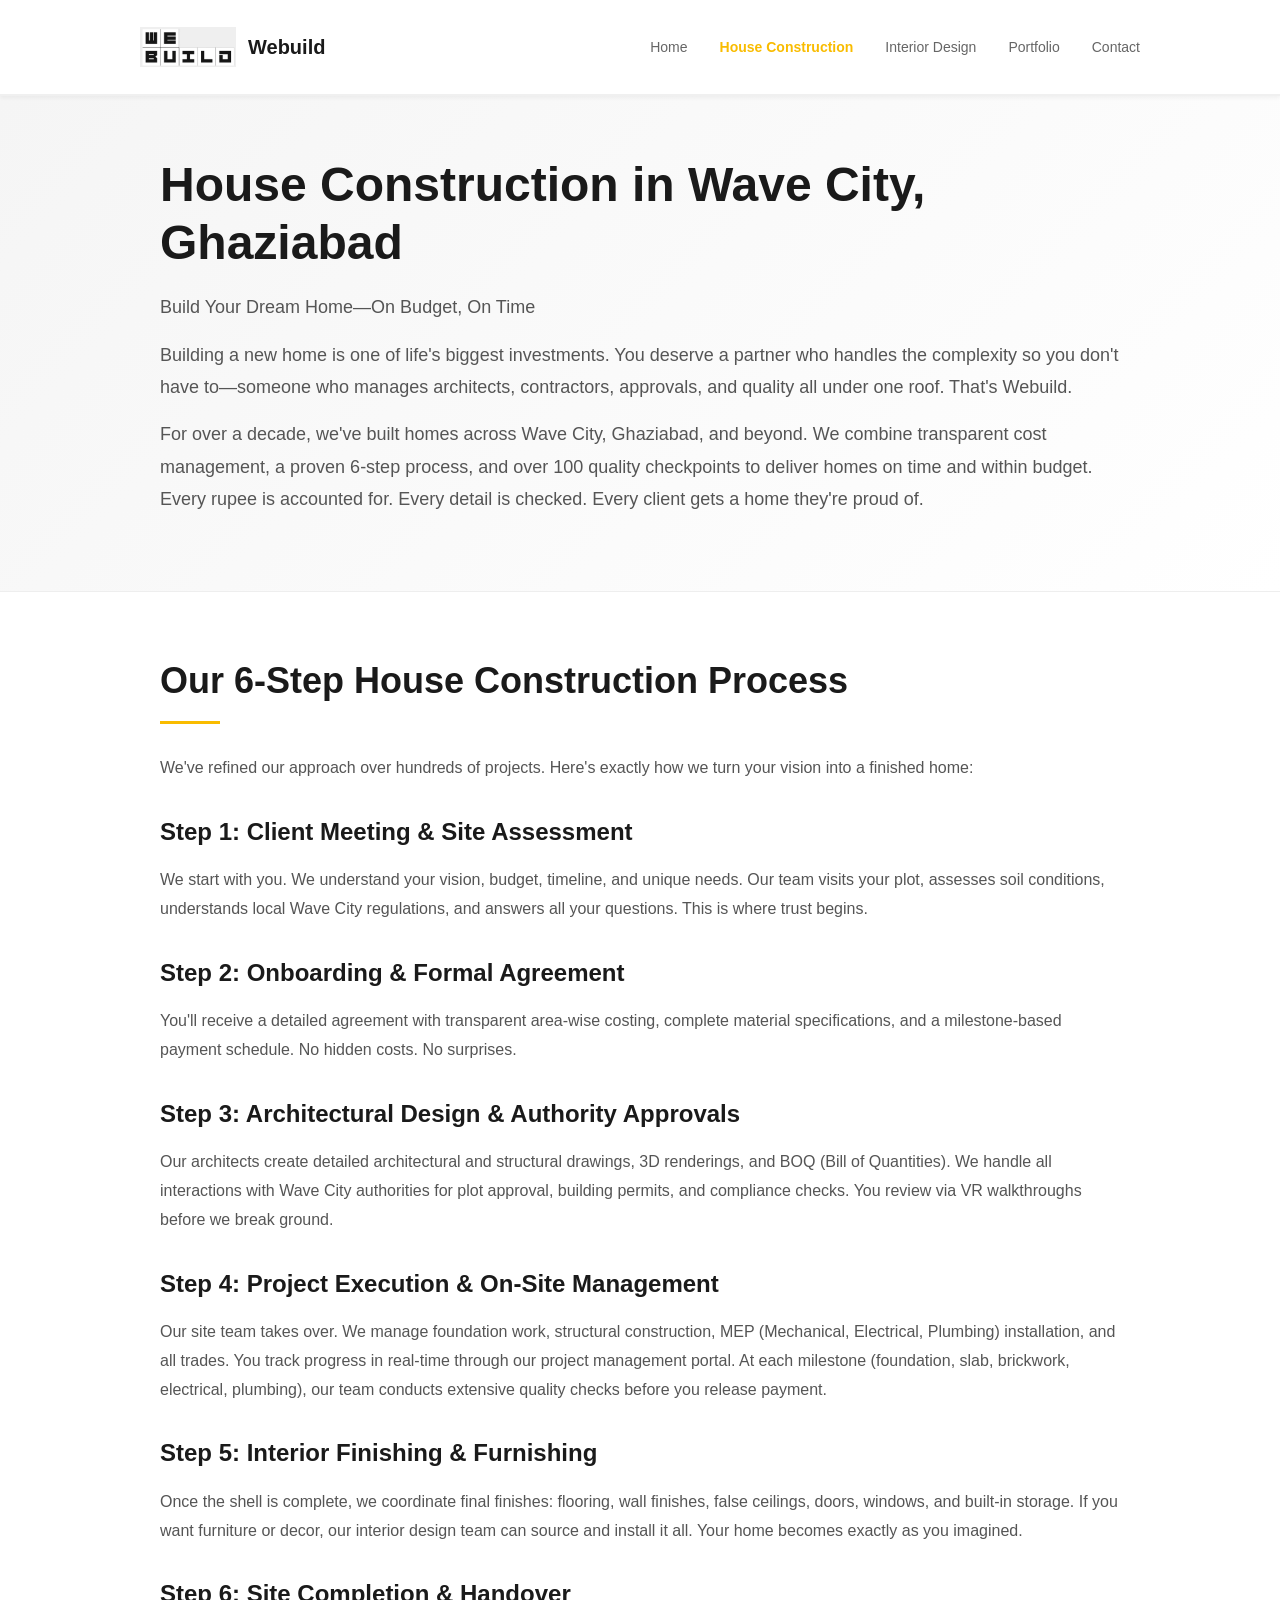
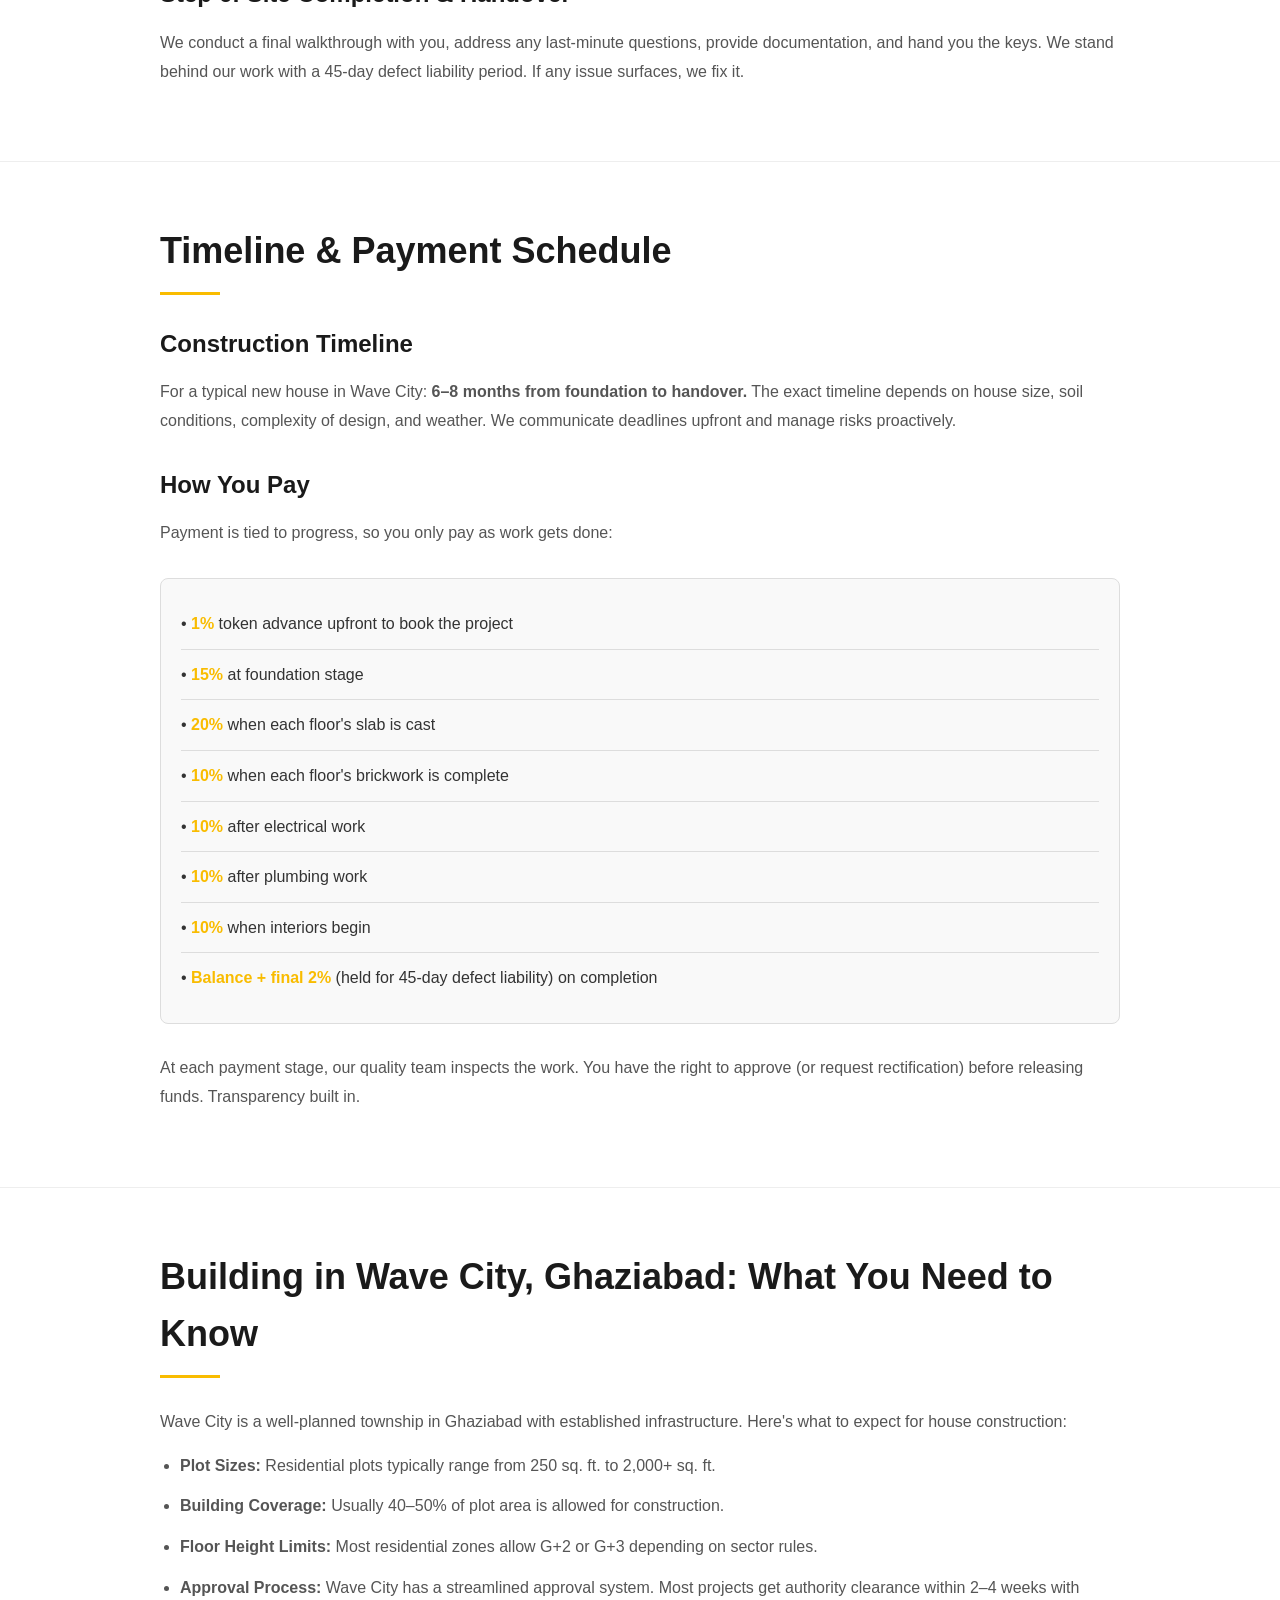
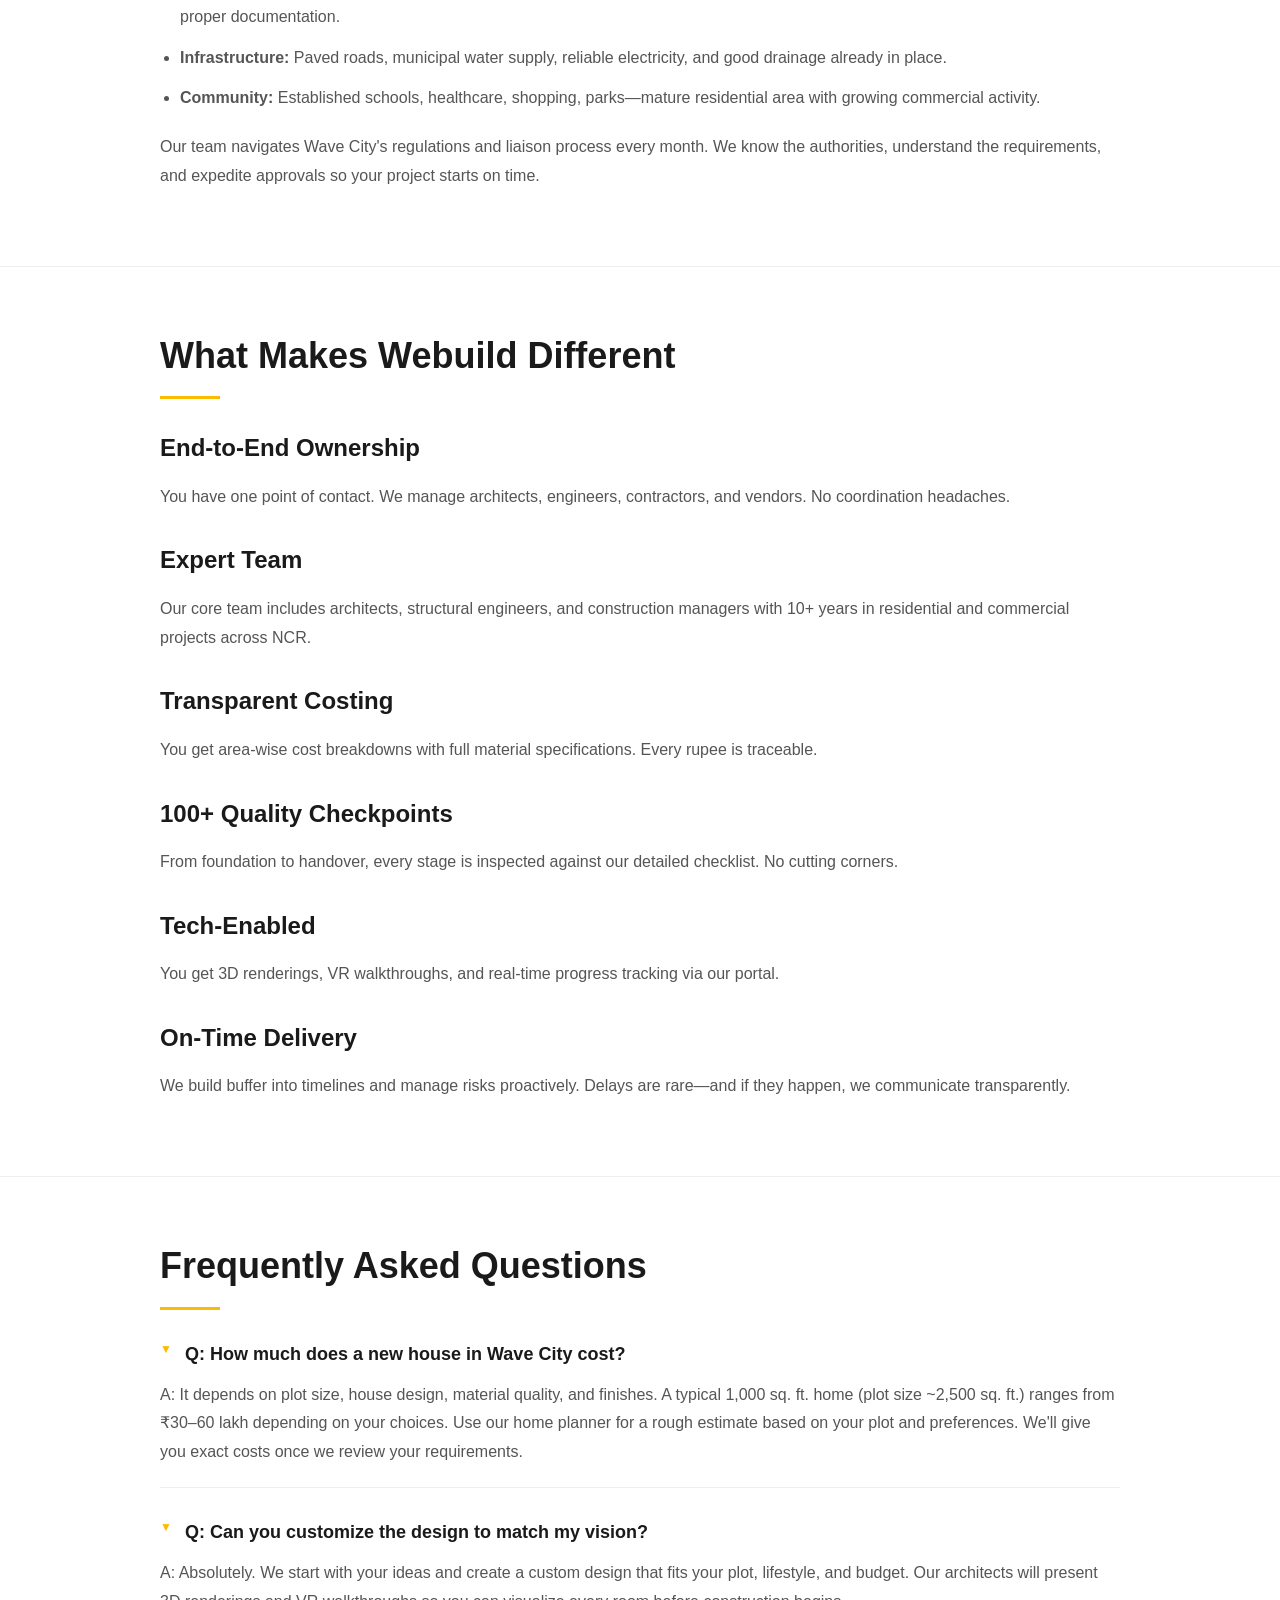
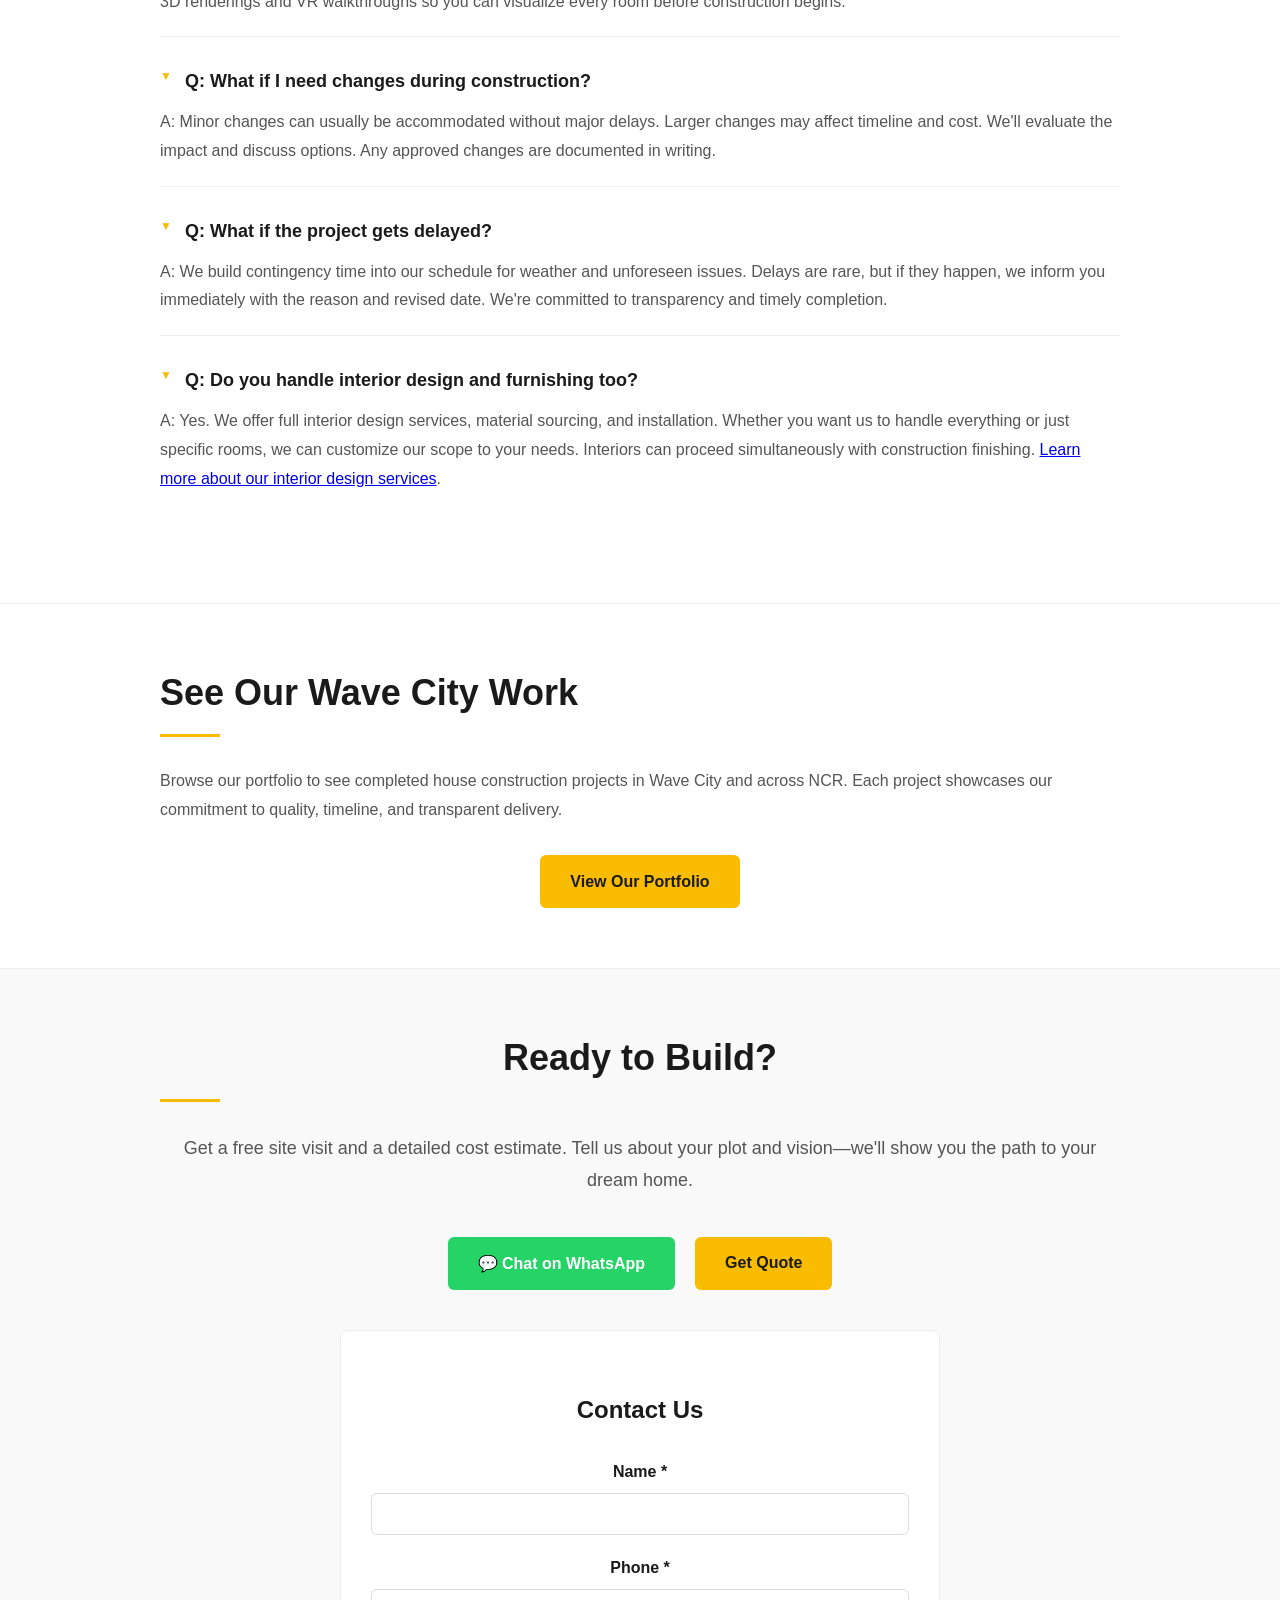
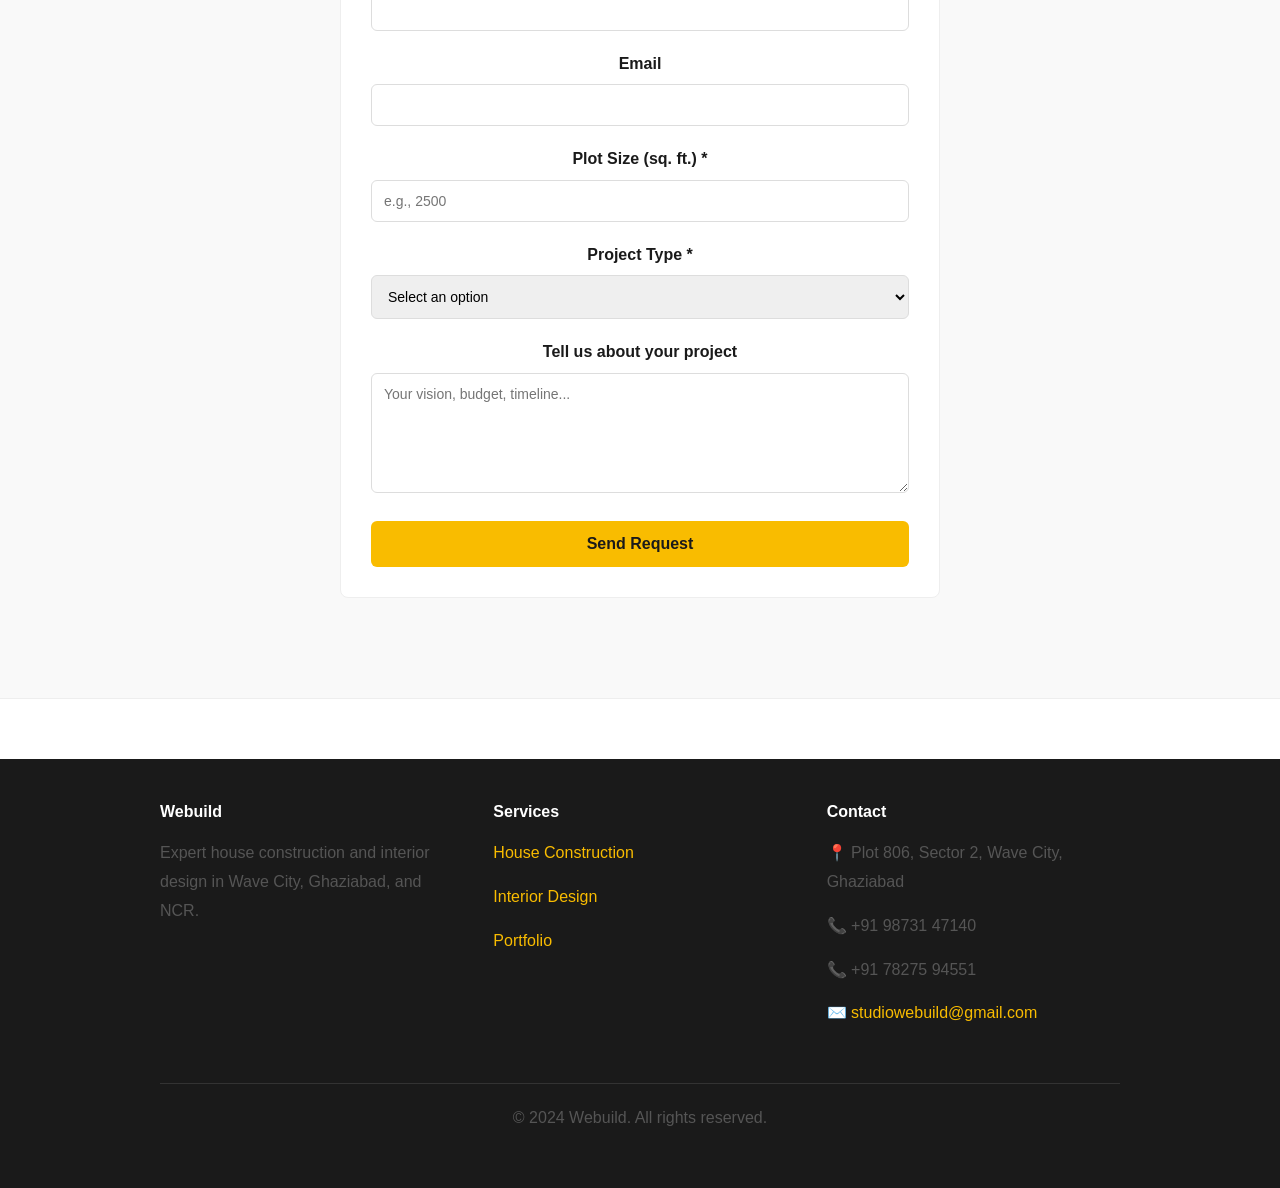
==== house-construction-wave-city.html @ b4c35763 "Add files via upload" ====
<!DOCTYPE html>
<html lang="en">
<head>
    <meta charset="UTF-8">
    <meta name="viewport" content="width=device-width, initial-scale=1.0">
    <meta name="description" content="Expert house construction in Wave City, Ghaziabad. Turnkey service with transparent costs, 6-8 month timeline, 100+ quality checks. Free site visit.">
    <meta name="keywords" content="house construction Wave City, home builder Ghaziabad, construction contractor Wave City">
    <meta name="robots" content="index, follow">
    <meta name="theme-color" content="#F9BC00">
    <link rel="canonical" href="https://www.webuild.org.in/house-construction-wave-city/">
    <meta property="og:title" content="House Construction in Wave City, Ghaziabad | Webuild">
    <meta property="og:description" content="Build your dream home in Wave City with Webuild. Transparent costing, on-time delivery, 100+ quality checkpoints.">
    <meta property="og:type" content="website">
    <title>House Construction in Wave City, Ghaziabad | Webuild</title>
    
    <!-- Schema Markup for SEO -->
    <script type="application/ld+json">
    {
      "@context": "https://schema.org",
      "@type": "LocalBusiness",
      "name": "Webuild - House Construction",
      "image": "https://www.webuild.org.in/logo.png",
      "description": "Expert house construction services in Wave City, Ghaziabad with transparent costing and quality assurance.",
      "address": {
        "@type": "PostalAddress",
        "streetAddress": "Plot 806, Sector 2",
        "addressLocality": "Wave City",
        "addressRegion": "Ghaziabad",
        "postalCode": "201014",
        "addressCountry": "IN"
      },
      "telephone": "+919873147140",
      "url": "https://www.webuild.org.in/house-construction-wave-city/",
      "areaServed": {
        "@type": "City",
        "name": "Wave City, Ghaziabad"
      },
      "priceRange": "₹30 Lakh - ₹60 Lakh"
    }
    </script>
    
    <style>
        * {
            margin: 0;
            padding: 0;
            box-sizing: border-box;
        }
        
        body {
            font-family: 'Segoe UI', Tahoma, Geneva, Verdana, sans-serif;
            line-height: 1.6;
            color: #333;
        }
        
        .container {
            max-width: 1000px;
            margin: 0 auto;
            padding: 0 20px;
        }
        
        /* Header/Navigation */
        header {
            background: #fff;
            border-bottom: 2px solid #f0f0f0;
            padding: 12px 0;
            position: sticky;
            top: 0;
            z-index: 100;
            box-shadow: 0 2px 4px rgba(0,0,0,0.05);
        }
        
        nav {
            display: flex;
            gap: 32px;
            align-items: center;
        }
        
        nav a {
            color: #666;
            text-decoration: none;
            font-size: 14px;
            font-weight: 500;
            transition: color 0.3s ease;
        }
        
        nav a:hover {
            color: #F9BC00;
        }
        
        /* Hero Section */
        .hero {
            padding: 60px 0;
            background: linear-gradient(135deg, #f5f5f5 0%, #fff 100%);
        }
        
        .hero h1 {
            font-size: 48px;
            color: #1a1a1a;
            margin-bottom: 20px;
            line-height: 1.2;
        }
        
        .hero-subtitle {
            font-size: 28px;
            color: #F9BC00;
            margin-bottom: 20px;
            font-weight: 300;
        }
        
        .hero p {
            font-size: 18px;
            color: #555;
            margin-bottom: 15px;
            line-height: 1.8;
        }
        
        /* Main Content */
        section {
            padding: 60px 0;
            border-bottom: 1px solid #eee;
        }
        
        h2 {
            font-size: 36px;
            color: #1a1a1a;
            margin-bottom: 30px;
            position: relative;
            padding-bottom: 15px;
        }
        
        h2::after {
            content: '';
            position: absolute;
            bottom: 0;
            left: 0;
            width: 60px;
            height: 3px;
            background: #F9BC00;
        }
        
        h3 {
            font-size: 24px;
            color: #1a1a1a;
            margin-top: 30px;
            margin-bottom: 15px;
        }
        
        p {
            margin-bottom: 15px;
            color: #555;
            line-height: 1.8;
        }
        
        /* Lists */
        ul {
            margin-left: 20px;
            margin-bottom: 20px;
        }
        
        li {
            margin-bottom: 12px;
            color: #555;
            line-height: 1.8;
        }
        
        /* Payment Schedule Table */
        .payment-table {
            width: 100%;
            background: #f9f9f9;
            border: 1px solid #ddd;
            border-radius: 8px;
            padding: 20px;
            margin: 30px 0;
        }
        
        .payment-item {
            padding: 12px 0;
            border-bottom: 1px solid #ddd;
        }
        
        .payment-item:last-child {
            border-bottom: none;
        }
        
        .payment-item strong {
            color: #F9BC00;
        }
        
        /* FAQ Section */
        .faq-item {
            margin-bottom: 30px;
            padding-bottom: 20px;
            border-bottom: 1px solid #eee;
        }
        
        .faq-item:last-child {
            border-bottom: none;
        }
        
        .faq-question {
            font-size: 18px;
            font-weight: 600;
            color: #1a1a1a;
            margin-bottom: 12px;
            cursor: pointer;
            position: relative;
            padding-left: 25px;
        }
        
        .faq-question::before {
            content: '▼';
            position: absolute;
            left: 0;
            color: #F9BC00;
            font-size: 12px;
        }
        
        .faq-answer {
            color: #555;
            line-height: 1.8;
        }
        
        /* CTA Section */
        .cta-section {
            background: #f9f9f9;
            padding: 60px 0;
            text-align: center;
        }
        
        .cta-buttons {
            display: flex;
            gap: 20px;
            justify-content: center;
            margin: 40px 0;
            flex-wrap: wrap;
        }
        
        .btn {
            padding: 14px 30px;
            border: none;
            border-radius: 6px;
            font-size: 16px;
            cursor: pointer;
            text-decoration: none;
            transition: all 0.3s ease;
            display: inline-block;
        }
        
        .btn-primary {
            background: #F9BC00;
            color: #1a1a1a;
            font-weight: 600;
        }
        
        .btn-primary:hover {
            background: #f0ae00;
            transform: translateY(-2px);
            box-shadow: 0 4px 12px rgba(249, 188, 0, 0.3);
        }
        
        .btn-secondary {
            background: #25D366;
            color: white;
            font-weight: 600;
        }
        
        .btn-secondary:hover {
            background: #1fA753;
            transform: translateY(-2px);
        }
        
        /* Contact Form */
        .contact-form {
            max-width: 600px;
            margin: 40px auto;
            background: white;
            padding: 30px;
            border-radius: 8px;
            border: 1px solid #eee;
        }
        
        .form-group {
            margin-bottom: 20px;
        }
        
        label {
            display: block;
            margin-bottom: 8px;
            font-weight: 600;
            color: #1a1a1a;
        }
        
        input, select, textarea {
            width: 100%;
            padding: 12px;
            border: 1px solid #ddd;
            border-radius: 6px;
            font-family: inherit;
            font-size: 14px;
        }
        
        input:focus, select:focus, textarea:focus {
            outline: none;
            border-color: #F9BC00;
            box-shadow: 0 0 0 3px rgba(249, 188, 0, 0.1);
        }
        
        textarea {
            resize: vertical;
            min-height: 120px;
        }
        
        /* Footer */
        footer {
            background: #1a1a1a;
            color: #ccc;
            padding: 40px 0;
            margin-top: 60px;
        }
        
        footer a {
            color: #F9BC00;
            text-decoration: none;
        }
        
        footer a:hover {
            text-decoration: underline;
        }
        
        .footer-content {
            display: grid;
            grid-template-columns: repeat(auto-fit, minmax(250px, 1fr));
            gap: 40px;
            margin-bottom: 40px;
        }
        
        .footer-section h4 {
            color: #fff;
            margin-bottom: 15px;
        }
        
        .footer-bottom {
            border-top: 1px solid #333;
            padding-top: 20px;
            text-align: center;
        }
        
        /* Responsive */
        @media (max-width: 768px) {
            .hero h1 {
                font-size: 32px;
            }
            
            .hero-subtitle {
                font-size: 20px;
            }
            
            h2 {
                font-size: 28px;
            }
            
            h3 {
                font-size: 20px;
            }
            
            .cta-buttons {
                flex-direction: column;
            }
            
            .btn {
                width: 100%;
            }
        }
    </style>
</head>
<body>
    <!-- Header -->
    <header>
        <div class="container" style="display: flex; justify-content: space-between; align-items: center; padding: 15px 0;">
            <a href="/" style="display: flex; align-items: center; text-decoration: none;">
                <img src="/images/webuild-logo.webp" alt="Webuild Logo" style="height: 40px; width: auto; margin-right: 12px;">
                <span style="font-weight: 700; color: #1a1a1a; font-size: 20px;">Webuild</span>
            </a>
            <nav>
                <a href="/">Home</a>
                <a href="/house-construction-wave-city/" style="color: #F9BC00; font-weight: 600;">House Construction</a>
                <a href="/interior-design-wave-city/">Interior Design</a>
                <a href="/#portfolio">Portfolio</a>
                <a href="#contact">Contact</a>
            </nav>
        </div>
    </header>

    <!-- Hero Section -->
    <section class="hero">
        <div class="container">
            <h1>House Construction in Wave City, Ghaziabad</h1>
            <p class="hero-subtitle">Build Your Dream Home—On Budget, On Time</p>
            <p>Building a new home is one of life's biggest investments. You deserve a partner who handles the complexity so you don't have to—someone who manages architects, contractors, approvals, and quality all under one roof. That's Webuild.</p>
            <p>For over a decade, we've built homes across Wave City, Ghaziabad, and beyond. We combine transparent cost management, a proven 6-step process, and over 100 quality checkpoints to deliver homes on time and within budget. Every rupee is accounted for. Every detail is checked. Every client gets a home they're proud of.</p>
        </div>
    </section>

    <!-- The Process -->
    <section>
        <div class="container">
            <h2>Our 6-Step House Construction Process</h2>
            <p>We've refined our approach over hundreds of projects. Here's exactly how we turn your vision into a finished home:</p>
            
            <h3>Step 1: Client Meeting & Site Assessment</h3>
            <p>We start with you. We understand your vision, budget, timeline, and unique needs. Our team visits your plot, assesses soil conditions, understands local Wave City regulations, and answers all your questions. This is where trust begins.</p>
            
            <h3>Step 2: Onboarding & Formal Agreement</h3>
            <p>You'll receive a detailed agreement with transparent area-wise costing, complete material specifications, and a milestone-based payment schedule. No hidden costs. No surprises.</p>
            
            <h3>Step 3: Architectural Design & Authority Approvals</h3>
            <p>Our architects create detailed architectural and structural drawings, 3D renderings, and BOQ (Bill of Quantities). We handle all interactions with Wave City authorities for plot approval, building permits, and compliance checks. You review via VR walkthroughs before we break ground.</p>
            
            <h3>Step 4: Project Execution & On-Site Management</h3>
            <p>Our site team takes over. We manage foundation work, structural construction, MEP (Mechanical, Electrical, Plumbing) installation, and all trades. You track progress in real-time through our project management portal. At each milestone (foundation, slab, brickwork, electrical, plumbing), our team conducts extensive quality checks before you release payment.</p>
            
            <h3>Step 5: Interior Finishing & Furnishing</h3>
            <p>Once the shell is complete, we coordinate final finishes: flooring, wall finishes, false ceilings, doors, windows, and built-in storage. If you want furniture or decor, our interior design team can source and install it all. Your home becomes exactly as you imagined.</p>
            
            <h3>Step 6: Site Completion & Handover</h3>
            <p>We conduct a final walkthrough with you, address any last-minute questions, provide documentation, and hand you the keys. We stand behind our work with a 45-day defect liability period. If any issue surfaces, we fix it.</p>
        </div>
    </section>

    <!-- Timeline & Payment -->
    <section>
        <div class="container">
            <h2>Timeline & Payment Schedule</h2>
            
            <h3>Construction Timeline</h3>
            <p>For a typical new house in Wave City: <strong>6–8 months from foundation to handover.</strong> The exact timeline depends on house size, soil conditions, complexity of design, and weather. We communicate deadlines upfront and manage risks proactively.</p>
            
            <h3>How You Pay</h3>
            <p>Payment is tied to progress, so you only pay as work gets done:</p>
            
            <div class="payment-table">
                <div class="payment-item">• <strong>1%</strong> token advance upfront to book the project</div>
                <div class="payment-item">• <strong>15%</strong> at foundation stage</div>
                <div class="payment-item">• <strong>20%</strong> when each floor's slab is cast</div>
                <div class="payment-item">• <strong>10%</strong> when each floor's brickwork is complete</div>
                <div class="payment-item">• <strong>10%</strong> after electrical work</div>
                <div class="payment-item">• <strong>10%</strong> after plumbing work</div>
                <div class="payment-item">• <strong>10%</strong> when interiors begin</div>
                <div class="payment-item">• <strong>Balance + final 2%</strong> (held for 45-day defect liability) on completion</div>
            </div>
            
            <p>At each payment stage, our quality team inspects the work. You have the right to approve (or request rectification) before releasing funds. Transparency built in.</p>
        </div>
    </section>

    <!-- Wave City Context -->
    <section>
        <div class="container">
            <h2>Building in Wave City, Ghaziabad: What You Need to Know</h2>
            <p>Wave City is a well-planned township in Ghaziabad with established infrastructure. Here's what to expect for house construction:</p>
            
            <ul>
                <li><strong>Plot Sizes:</strong> Residential plots typically range from 250 sq. ft. to 2,000+ sq. ft.</li>
                <li><strong>Building Coverage:</strong> Usually 40–50% of plot area is allowed for construction.</li>
                <li><strong>Floor Height Limits:</strong> Most residential zones allow G+2 or G+3 depending on sector rules.</li>
                <li><strong>Approval Process:</strong> Wave City has a streamlined approval system. Most projects get authority clearance within 2–4 weeks with proper documentation.</li>
                <li><strong>Infrastructure:</strong> Paved roads, municipal water supply, reliable electricity, and good drainage already in place.</li>
                <li><strong>Community:</strong> Established schools, healthcare, shopping, parks—mature residential area with growing commercial activity.</li>
            </ul>
            
            <p>Our team navigates Wave City's regulations and liaison process every month. We know the authorities, understand the requirements, and expedite approvals so your project starts on time.</p>
        </div>
    </section>

    <!-- What Sets Us Apart -->
    <section>
        <div class="container">
            <h2>What Makes Webuild Different</h2>
            
            <h3>End-to-End Ownership</h3>
            <p>You have one point of contact. We manage architects, engineers, contractors, and vendors. No coordination headaches.</p>
            
            <h3>Expert Team</h3>
            <p>Our core team includes architects, structural engineers, and construction managers with 10+ years in residential and commercial projects across NCR.</p>
            
            <h3>Transparent Costing</h3>
            <p>You get area-wise cost breakdowns with full material specifications. Every rupee is traceable.</p>
            
            <h3>100+ Quality Checkpoints</h3>
            <p>From foundation to handover, every stage is inspected against our detailed checklist. No cutting corners.</p>
            
            <h3>Tech-Enabled</h3>
            <p>You get 3D renderings, VR walkthroughs, and real-time progress tracking via our portal.</p>
            
            <h3>On-Time Delivery</h3>
            <p>We build buffer into timelines and manage risks proactively. Delays are rare—and if they happen, we communicate transparently.</p>
        </div>
    </section>

    <!-- FAQ -->
    <section>
        <div class="container">
            <h2>Frequently Asked Questions</h2>
            
            <div class="faq-item">
                <div class="faq-question">Q: How much does a new house in Wave City cost?</div>
                <div class="faq-answer">A: It depends on plot size, house design, material quality, and finishes. A typical 1,000 sq. ft. home (plot size ~2,500 sq. ft.) ranges from ₹30–60 lakh depending on your choices. Use our home planner for a rough estimate based on your plot and preferences. We'll give you exact costs once we review your requirements.</div>
            </div>
            
            <div class="faq-item">
                <div class="faq-question">Q: Can you customize the design to match my vision?</div>
                <div class="faq-answer">A: Absolutely. We start with your ideas and create a custom design that fits your plot, lifestyle, and budget. Our architects will present 3D renderings and VR walkthroughs so you can visualize every room before construction begins.</div>
            </div>
            
            <div class="faq-item">
                <div class="faq-question">Q: What if I need changes during construction?</div>
                <div class="faq-answer">A: Minor changes can usually be accommodated without major delays. Larger changes may affect timeline and cost. We'll evaluate the impact and discuss options. Any approved changes are documented in writing.</div>
            </div>
            
            <div class="faq-item">
                <div class="faq-question">Q: What if the project gets delayed?</div>
                <div class="faq-answer">A: We build contingency time into our schedule for weather and unforeseen issues. Delays are rare, but if they happen, we inform you immediately with the reason and revised date. We're committed to transparency and timely completion.</div>
            </div>
            
            <div class="faq-item">
                <div class="faq-question">Q: Do you handle interior design and furnishing too?</div>
                <div class="faq-answer">A: Yes. We offer full interior design services, material sourcing, and installation. Whether you want us to handle everything or just specific rooms, we can customize our scope to your needs. Interiors can proceed simultaneously with construction finishing. <a href="/interior-design-wave-city/">Learn more about our interior design services</a>.</div>
            </div>
        </div>
    </section>

    <!-- Portfolio -->
    <section>
        <div class="container">
            <h2>See Our Wave City Work</h2>
            <p>Browse our portfolio to see completed house construction projects in Wave City and across NCR. Each project showcases our commitment to quality, timeline, and transparent delivery.</p>
            <div style="text-align: center; margin-top: 30px;">
                <a href="/#portfolio" class="btn btn-primary">View Our Portfolio</a>
            </div>
        </div>
    </section>

    <!-- CTA Section -->
    <section class="cta-section" id="contact">
        <div class="container">
            <h2>Ready to Build?</h2>
            <p style="font-size: 18px; margin-bottom: 30px;">Get a free site visit and a detailed cost estimate. Tell us about your plot and vision—we'll show you the path to your dream home.</p>
            
            <div class="cta-buttons">
                <a href="https://wa.me/919873147140?text=Hi%20Webuild%2C%20I%20am%20interested%20in%20house%20construction%20in%20Wave%20City" class="btn btn-secondary" target="_blank" rel="noopener noreferrer">💬 Chat on WhatsApp</a>
                <button class="btn btn-primary" onclick="document.getElementById('contact-form').scrollIntoView({behavior: 'smooth'})">Get Quote</button>
            </div>
            
            <div class="contact-form" id="contact-form">
                <h3 style="text-align: center; margin-bottom: 30px;">Contact Us</h3>
                <form id="construction-form">
                    <div class="form-group">
                        <label for="name">Name *</label>
                        <input type="text" id="name" name="name" required>
                    </div>
                    
                    <div class="form-group">
                        <label for="phone">Phone *</label>
                        <input type="tel" id="phone" name="phone" required>
                    </div>
                    
                    <div class="form-group">
                        <label for="email">Email</label>
                        <input type="email" id="email" name="email">
                    </div>
                    
                    <div class="form-group">
                        <label for="plot-size">Plot Size (sq. ft.) *</label>
                        <input type="text" id="plot-size" name="plot_size" placeholder="e.g., 2500" required>
                    </div>
                    
                    <div class="form-group">
                        <label for="project-type">Project Type *</label>
                        <select id="project-type" name="project_type" required>
                            <option value="">Select an option</option>
                            <option value="new-construction">New Home Construction</option>
                            <option value="renovation">Renovation</option>
                            <option value="consultation">Consultation Only</option>
                        </select>
                    </div>
                    
                    <div class="form-group">
                        <label for="message">Tell us about your project</label>
                        <textarea id="message" name="message" placeholder="Your vision, budget, timeline..."></textarea>
                    </div>
                    
                    <button type="submit" class="btn btn-primary" style="width: 100%; cursor: pointer;">Send Request</button>
                </form>
            </div>
        </div>
    </section>

    <!-- Footer -->
    <footer>
        <div class="container">
            <div class="footer-content">
                <div class="footer-section">
                    <h4>Webuild</h4>
                    <p>Expert house construction and interior design in Wave City, Ghaziabad, and NCR.</p>
                </div>
                <div class="footer-section">
                    <h4>Services</h4>
                    <p><a href="/house-construction-wave-city/">House Construction</a></p>
                    <p><a href="/interior-design-wave-city/">Interior Design</a></p>
                    <p><a href="/portfolio">Portfolio</a></p>
                </div>
                <div class="footer-section">
                    <h4>Contact</h4>
                    <p>📍 Plot 806, Sector 2, Wave City, Ghaziabad</p>
                    <p>📞 +91 98731 47140</p>
                    <p>📞 +91 78275 94551</p>
                    <p>✉️ <a href="mailto:studiowebuild@gmail.com">studiowebuild@gmail.com</a></p>
                </div>
            </div>
            <div class="footer-bottom">
                <p>&copy; 2024 Webuild. All rights reserved.</p>
            </div>
        </div>
    </footer>

    <script>
        // FAQ Toggle
        document.querySelectorAll('.faq-question').forEach(question => {
            question.addEventListener('click', function() {
                const answer = this.nextElementSibling;
                answer.style.display = answer.style.display === 'none' ? 'block' : 'none';
            });
        });
        
        // Form Submission
        document.getElementById('construction-form').addEventListener('submit', function(e) {
            e.preventDefault();
            const name = document.getElementById('name').value;
            const phone = document.getElementById('phone').value;
            const email = document.getElementById('email').value;
            const plotSize = document.getElementById('plot-size').value;
            const projectType = document.getElementById('project-type').value;
            const message = document.getElementById('message').value;
            
            // Send to WhatsApp
            const waMessage = `Hello Webuild! I'm interested in house construction.\nName: ${name}\nPhone: ${phone}\nEmail: ${email}\nPlot Size: ${plotSize} sq. ft.\nProject: ${projectType}\nMessage: ${message}`;
            const waURL = `https://wa.me/919873147140?text=${encodeURIComponent(waMessage)}`;
            window.open(waURL, '_blank');
            
            // Reset form
            this.reset();
        });
    </script>
</body>
</html>
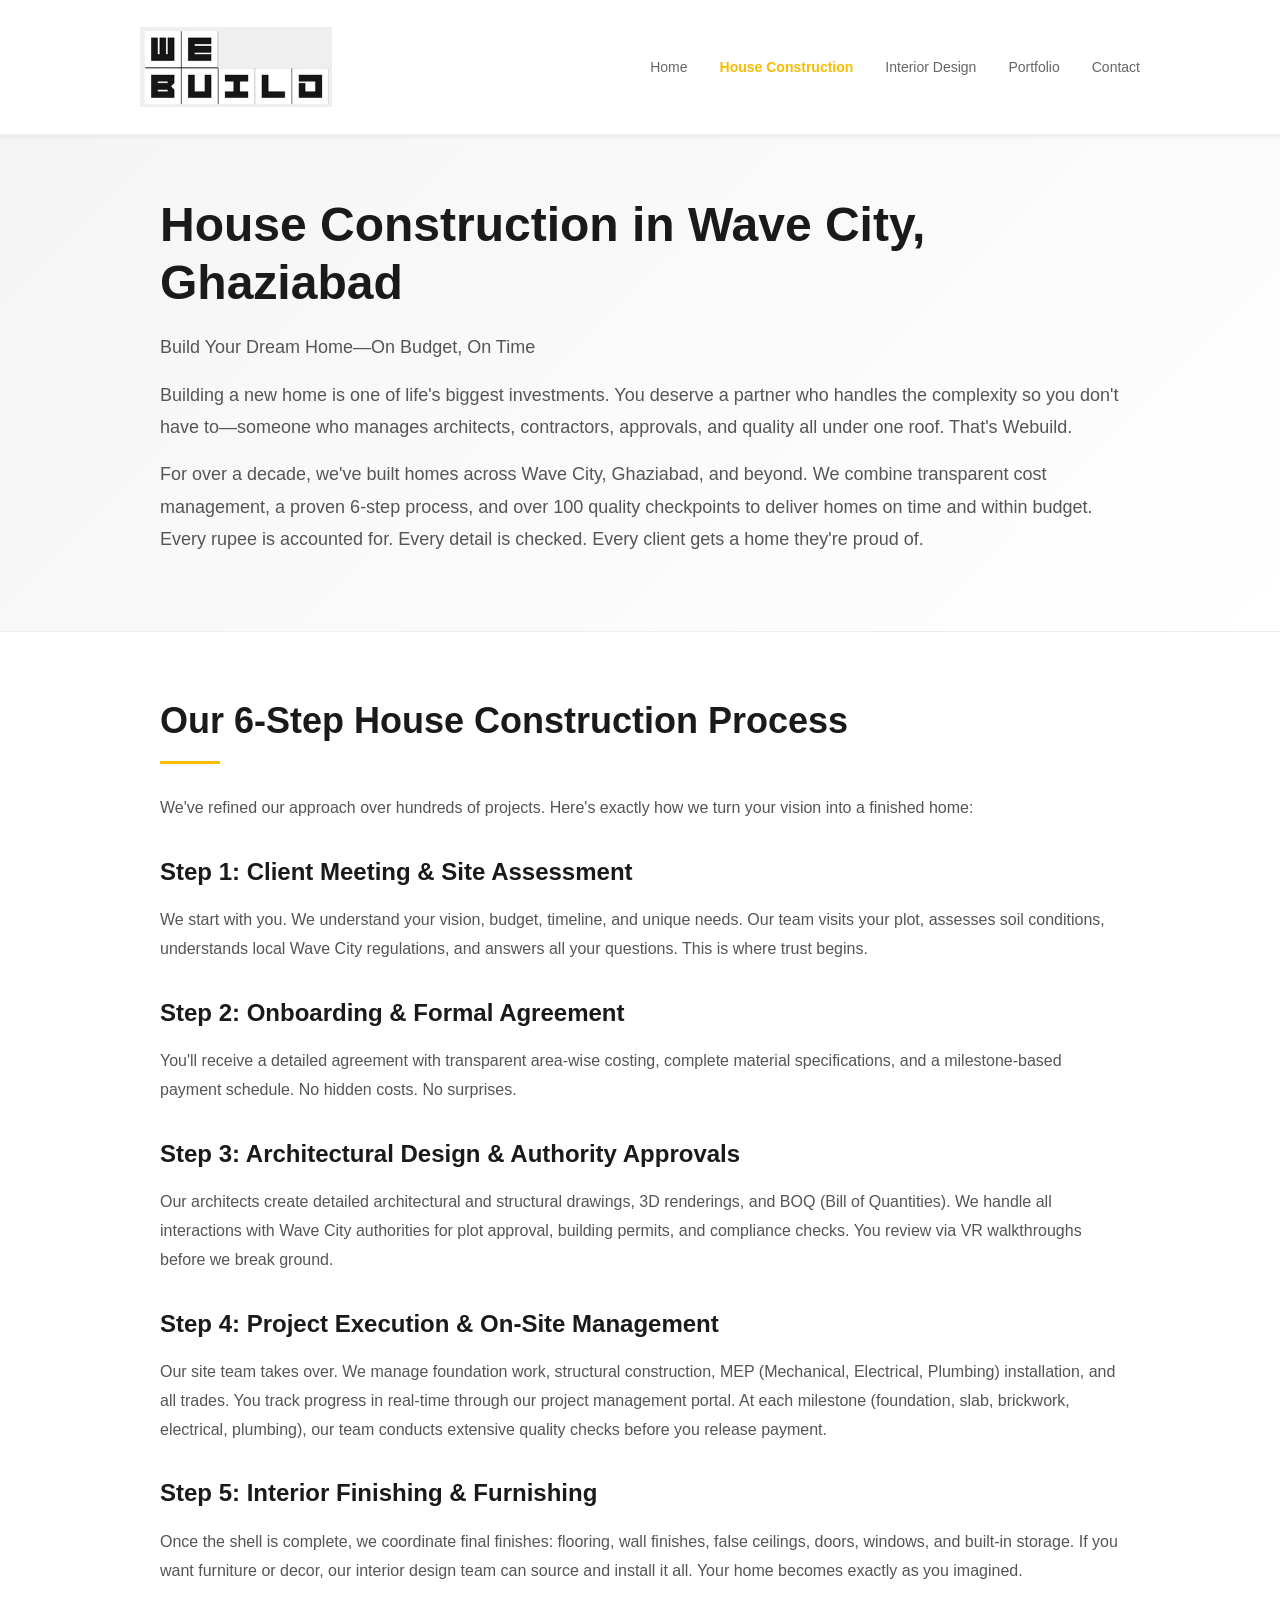
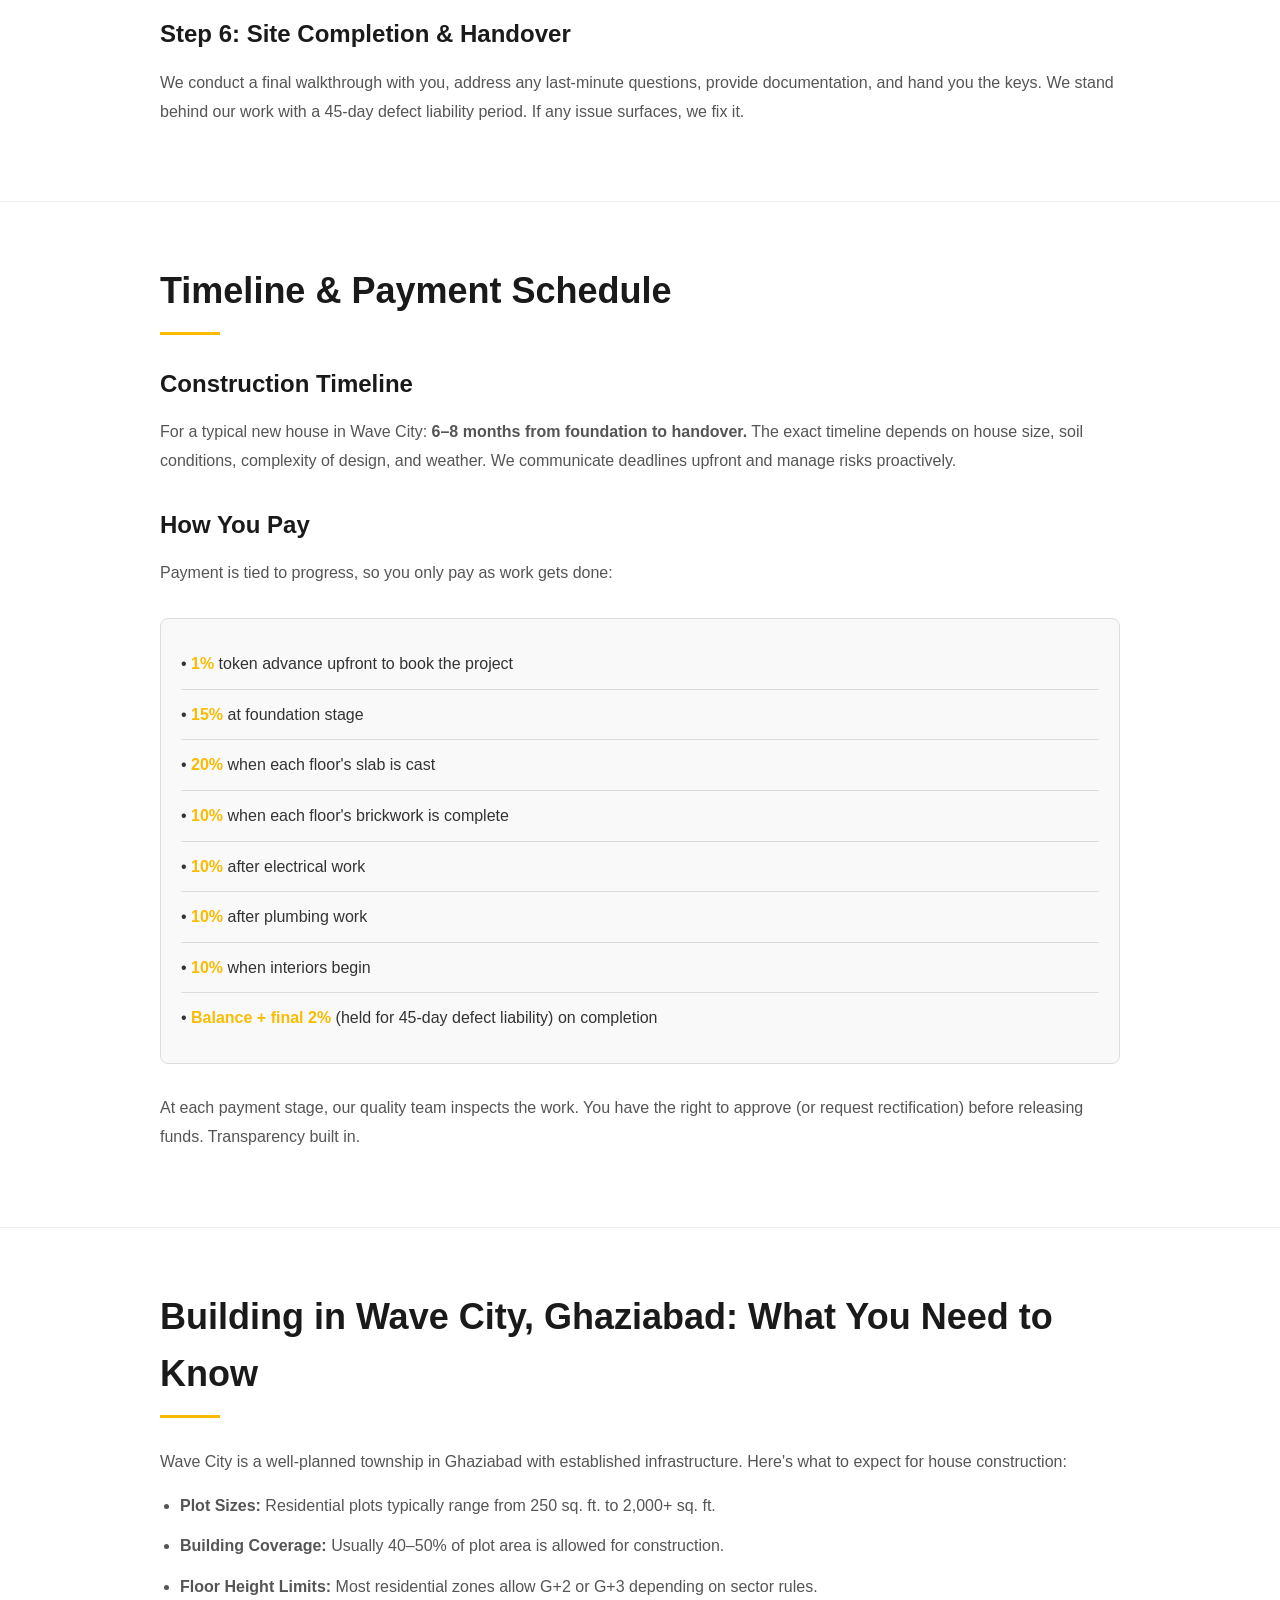
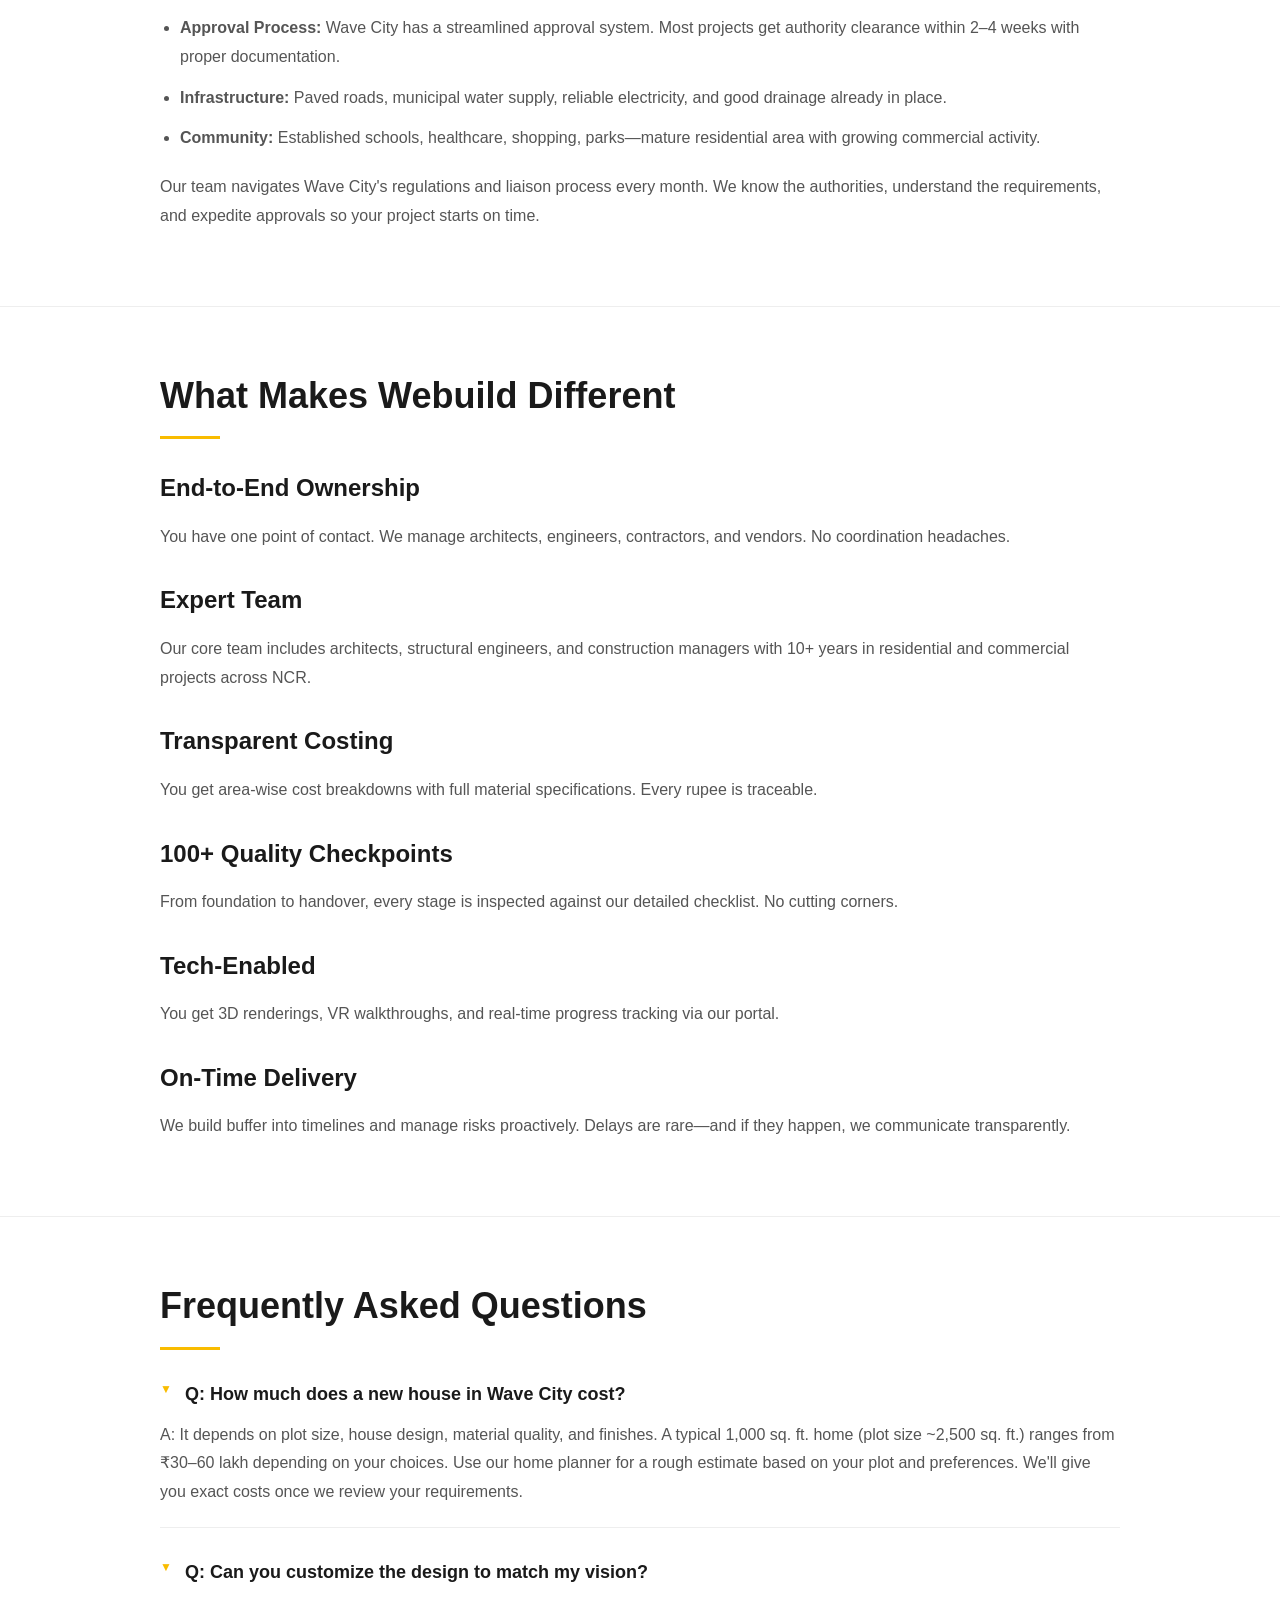
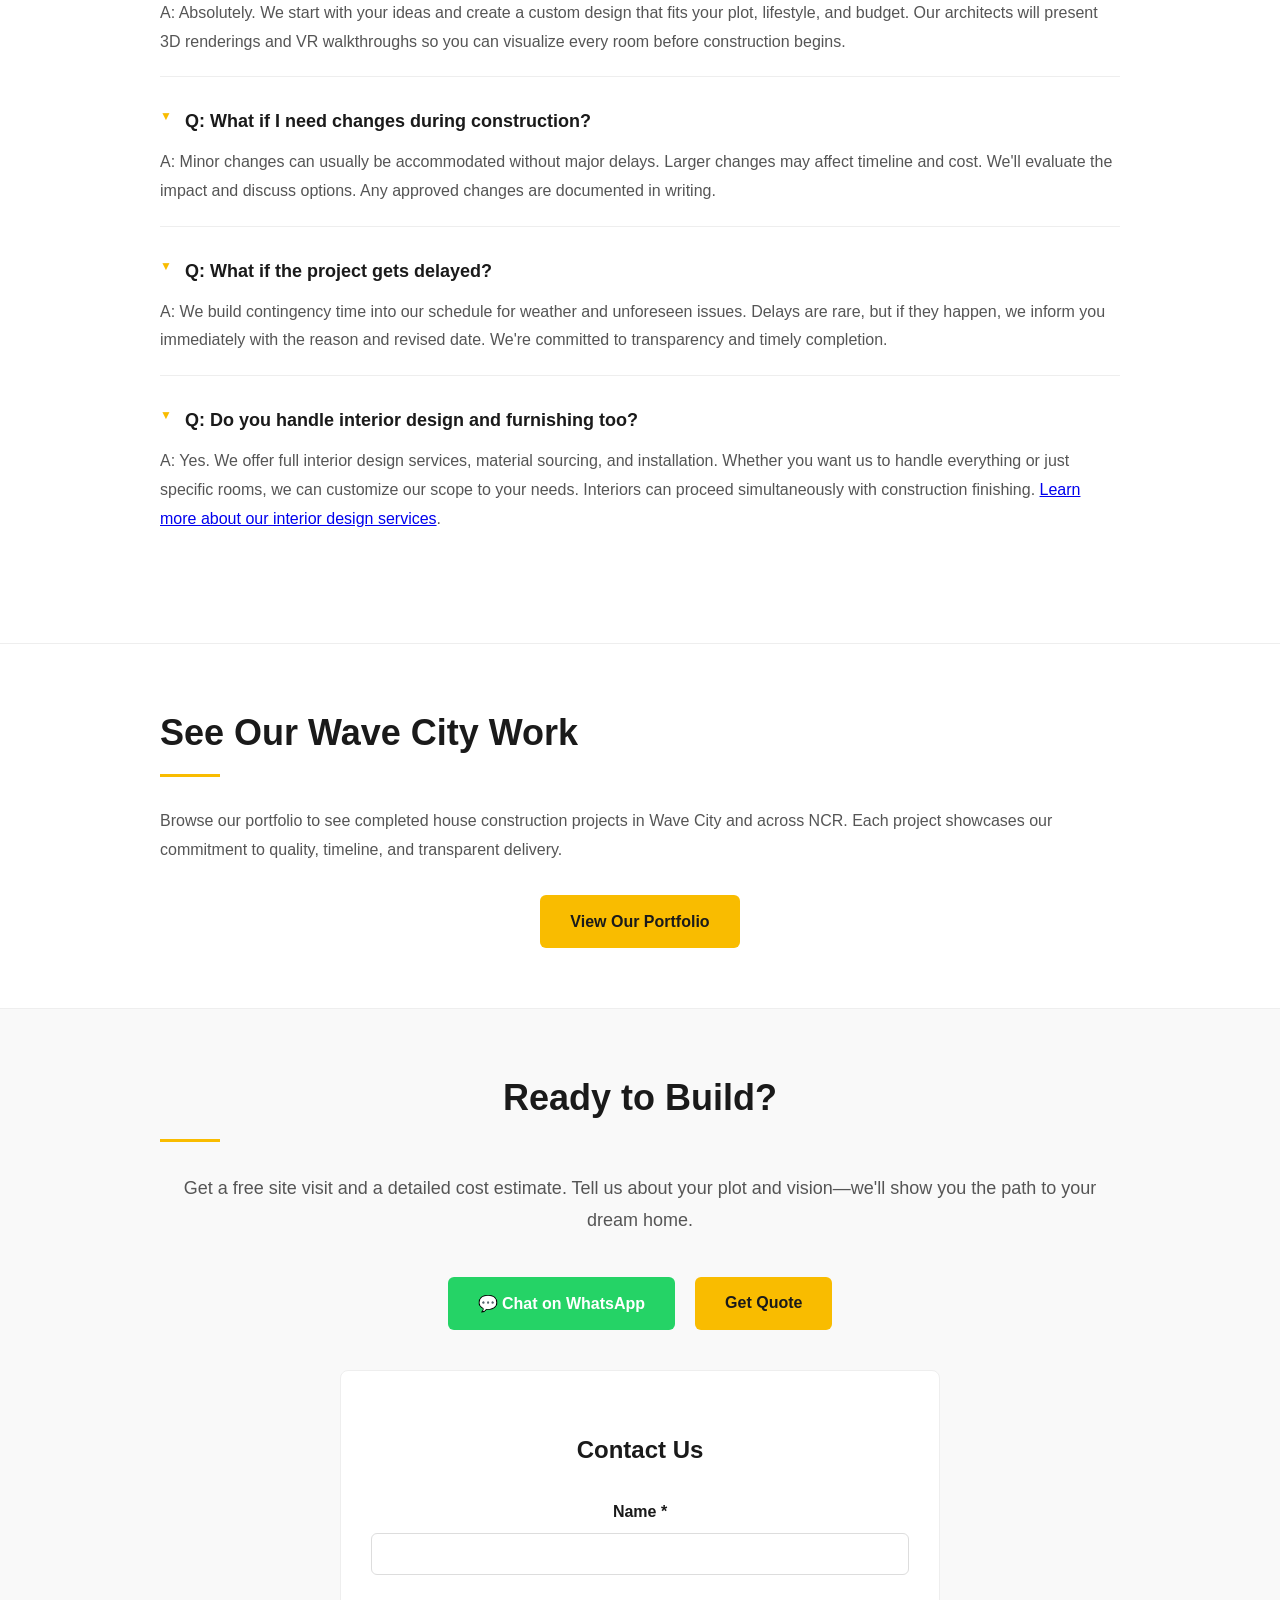
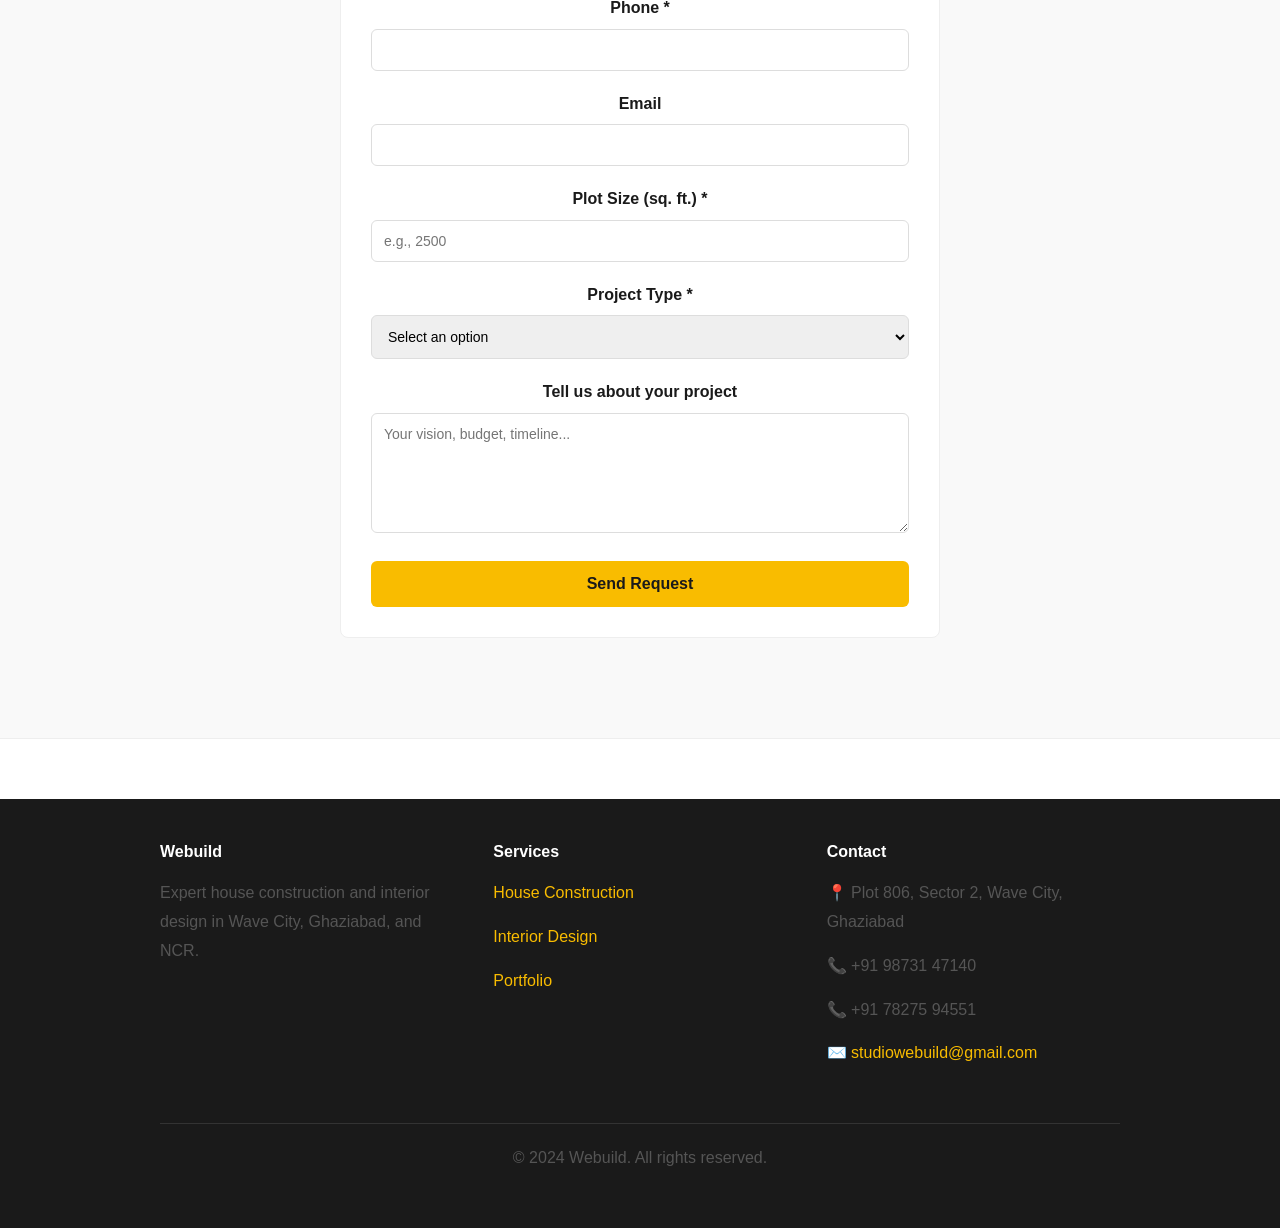
==== commit e464a5ba: "Update house-construction-wave-city.html" ====
--- a/house-construction-wave-city.html
+++ b/house-construction-wave-city.html
@@ -378,13 +378,12 @@
     <header>
         <div class="container" style="display: flex; justify-content: space-between; align-items: center; padding: 15px 0;">
             <a href="/" style="display: flex; align-items: center; text-decoration: none;">
-                <img src="/images/webuild-logo.webp" alt="Webuild Logo" style="height: 40px; width: auto; margin-right: 12px;">
-                <span style="font-weight: 700; color: #1a1a1a; font-size: 20px;">Webuild</span>
+                <img src="/images/webuild-logo.webp" alt="Webuild Logo" style="height: 80px; width: auto; margin-right: 12px;">
             </a>
             <nav>
                 <a href="/">Home</a>
-                <a href="/house-construction-wave-city/" style="color: #F9BC00; font-weight: 600;">House Construction</a>
-                <a href="/interior-design-wave-city/">Interior Design</a>
+                <a href="house-construction-wave-city.html" style="color: #F9BC00; font-weight: 600;">House Construction</a>
+                <a href="interior-design-wave-city.html">Interior Design</a>
                 <a href="/#portfolio">Portfolio</a>
                 <a href="#contact">Contact</a>
             </nav>
@@ -524,7 +523,7 @@
             
             <div class="faq-item">
                 <div class="faq-question">Q: Do you handle interior design and furnishing too?</div>
-                <div class="faq-answer">A: Yes. We offer full interior design services, material sourcing, and installation. Whether you want us to handle everything or just specific rooms, we can customize our scope to your needs. Interiors can proceed simultaneously with construction finishing. <a href="/interior-design-wave-city/">Learn more about our interior design services</a>.</div>
+                <div class="faq-answer">A: Yes. We offer full interior design services, material sourcing, and installation. Whether you want us to handle everything or just specific rooms, we can customize our scope to your needs. Interiors can proceed simultaneously with construction finishing. <a href="interior-design-wave-city.html">Learn more about our interior design services</a>.</div>
             </div>
         </div>
     </section>
@@ -605,8 +604,8 @@
                 </div>
                 <div class="footer-section">
                     <h4>Services</h4>
-                    <p><a href="/house-construction-wave-city/">House Construction</a></p>
-                    <p><a href="/interior-design-wave-city/">Interior Design</a></p>
+                    <p><a href="house-construction-wave-city.html">House Construction</a></p>
+                    <p><a href="interior-design-wave-city.html">Interior Design</a></p>
                     <p><a href="/portfolio">Portfolio</a></p>
                 </div>
                 <div class="footer-section">
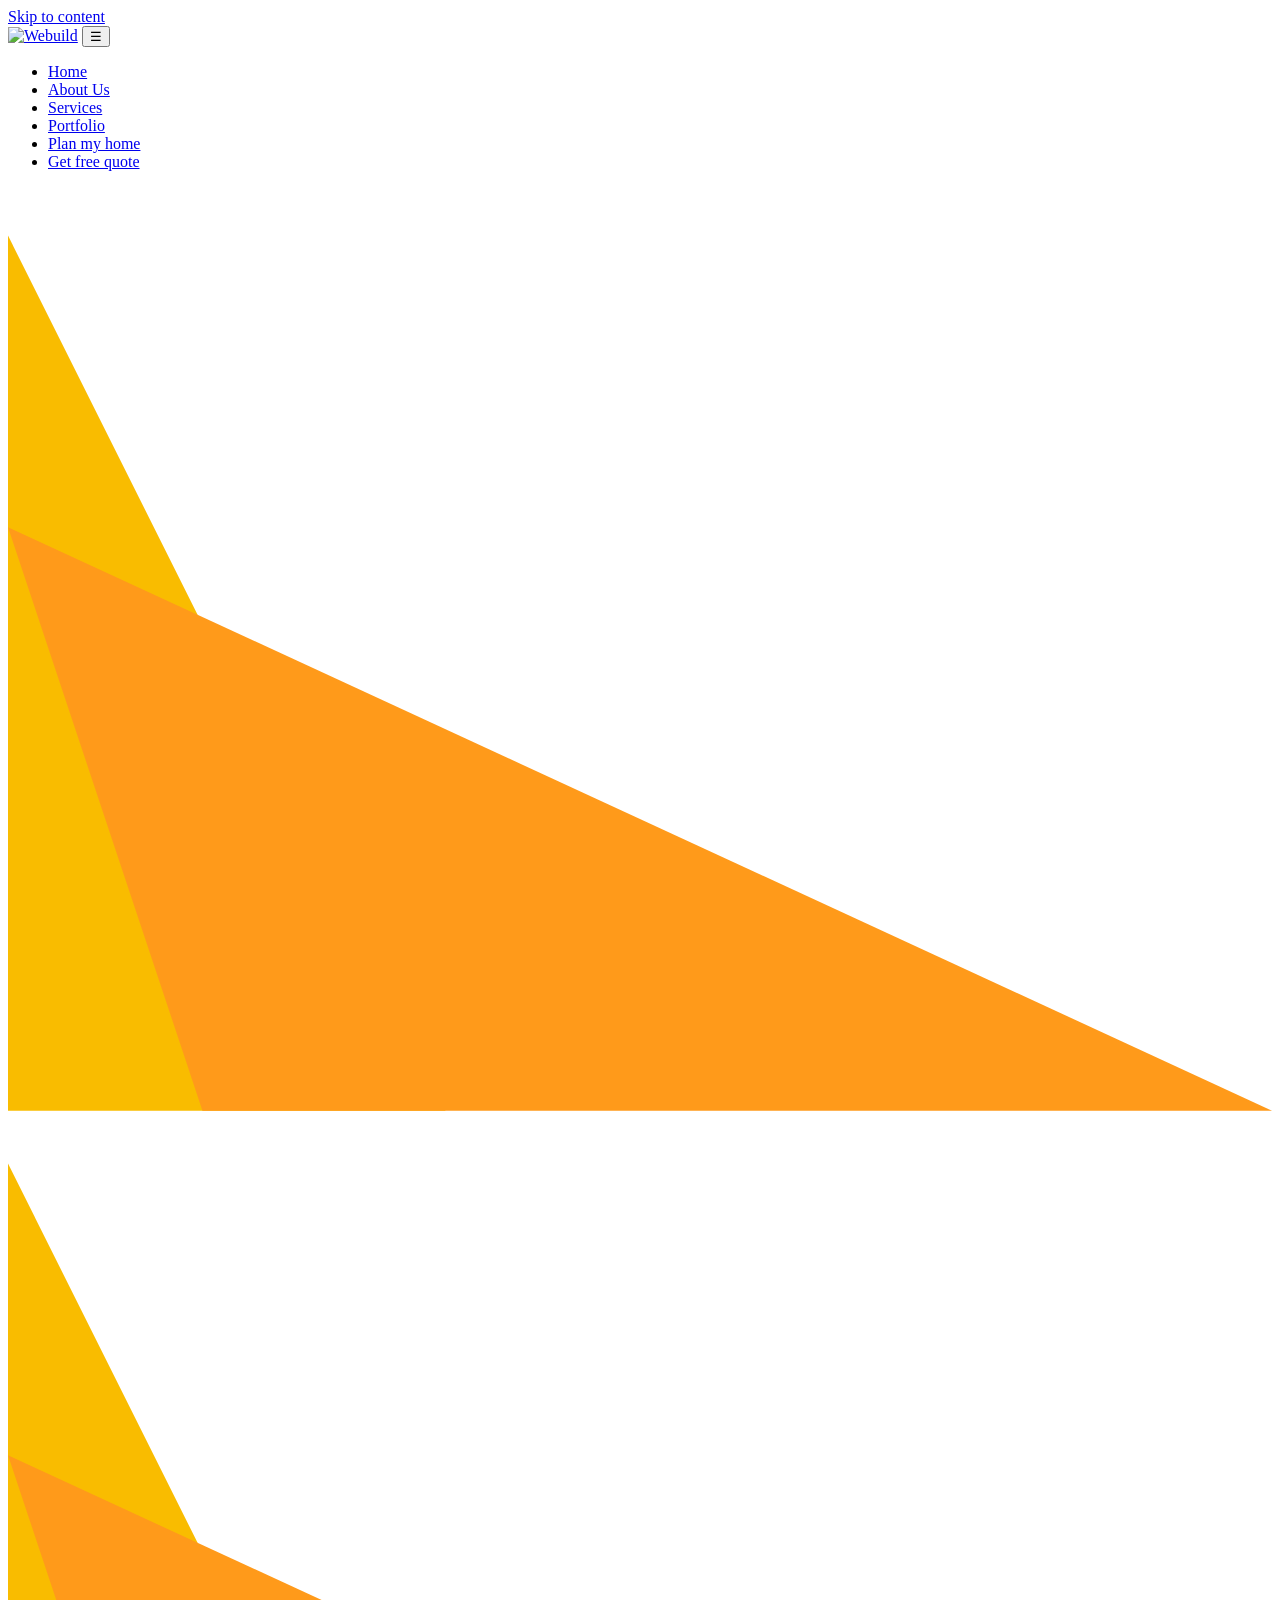
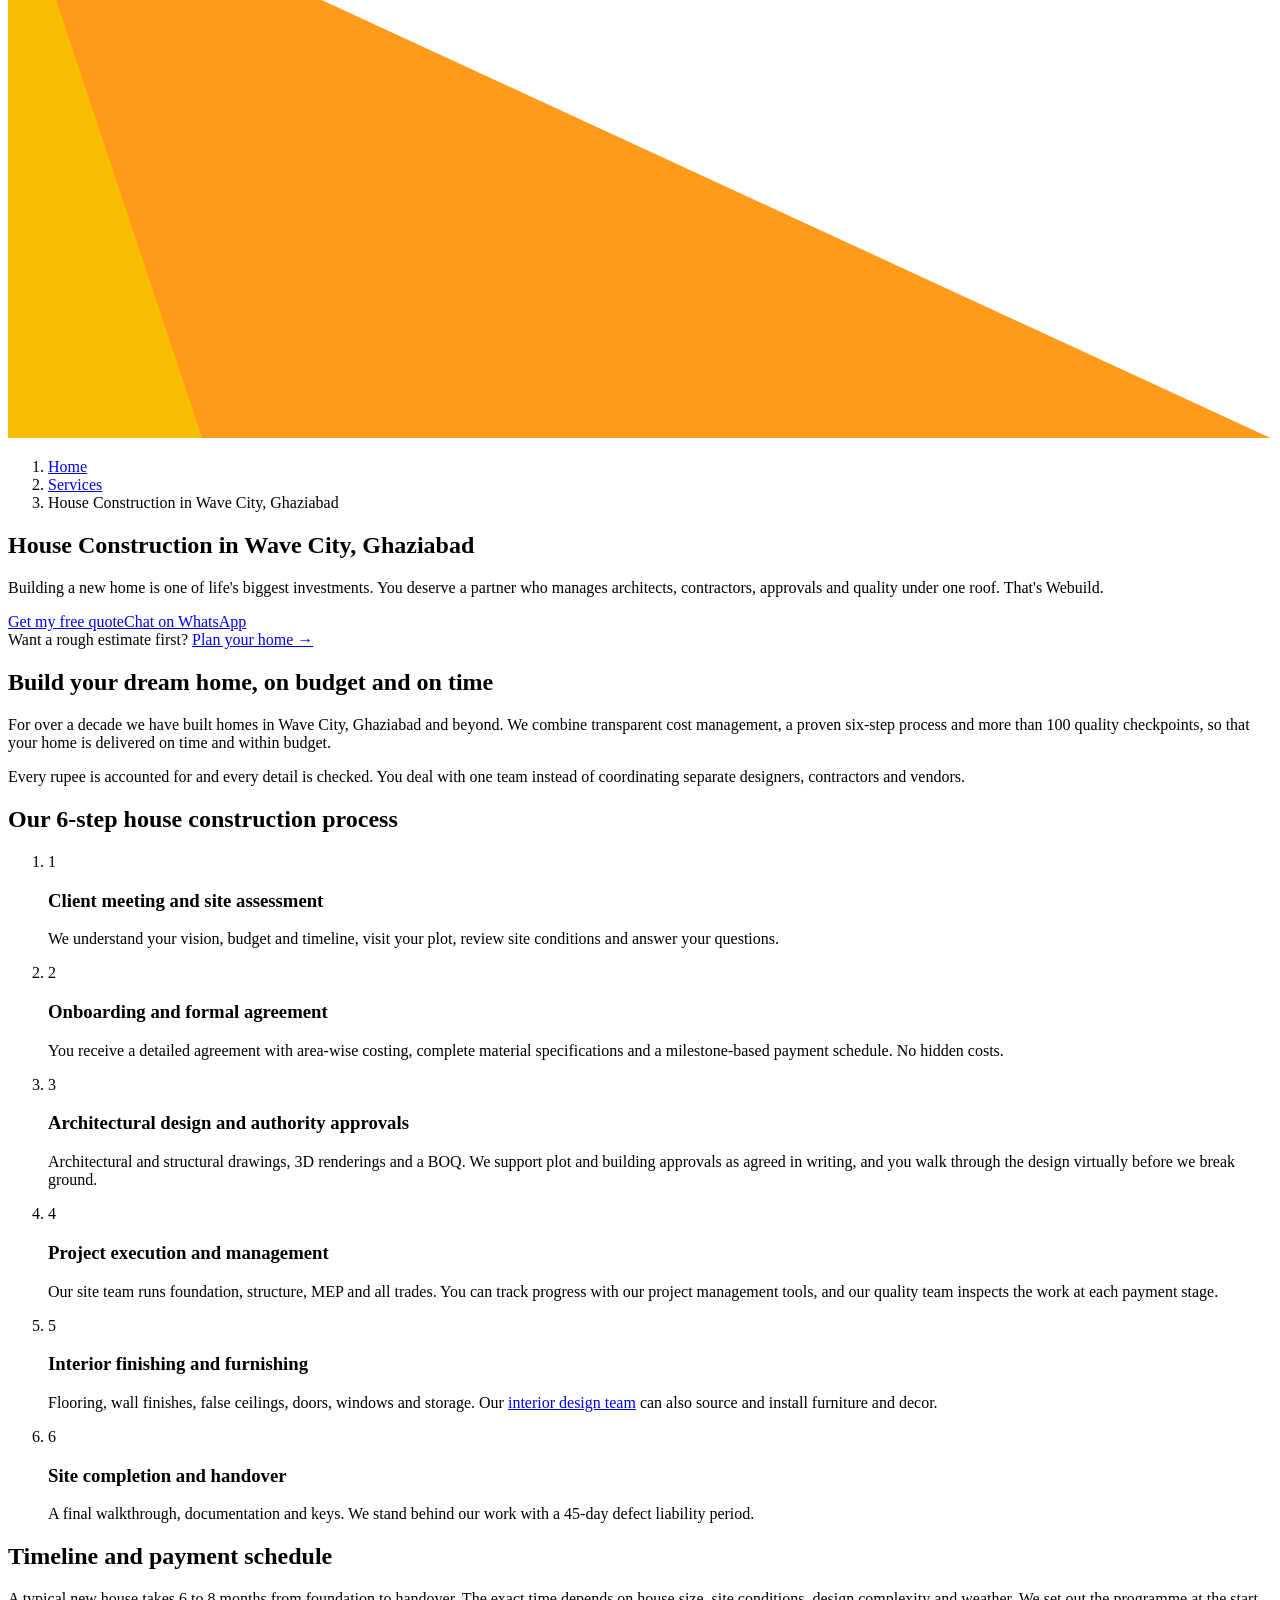
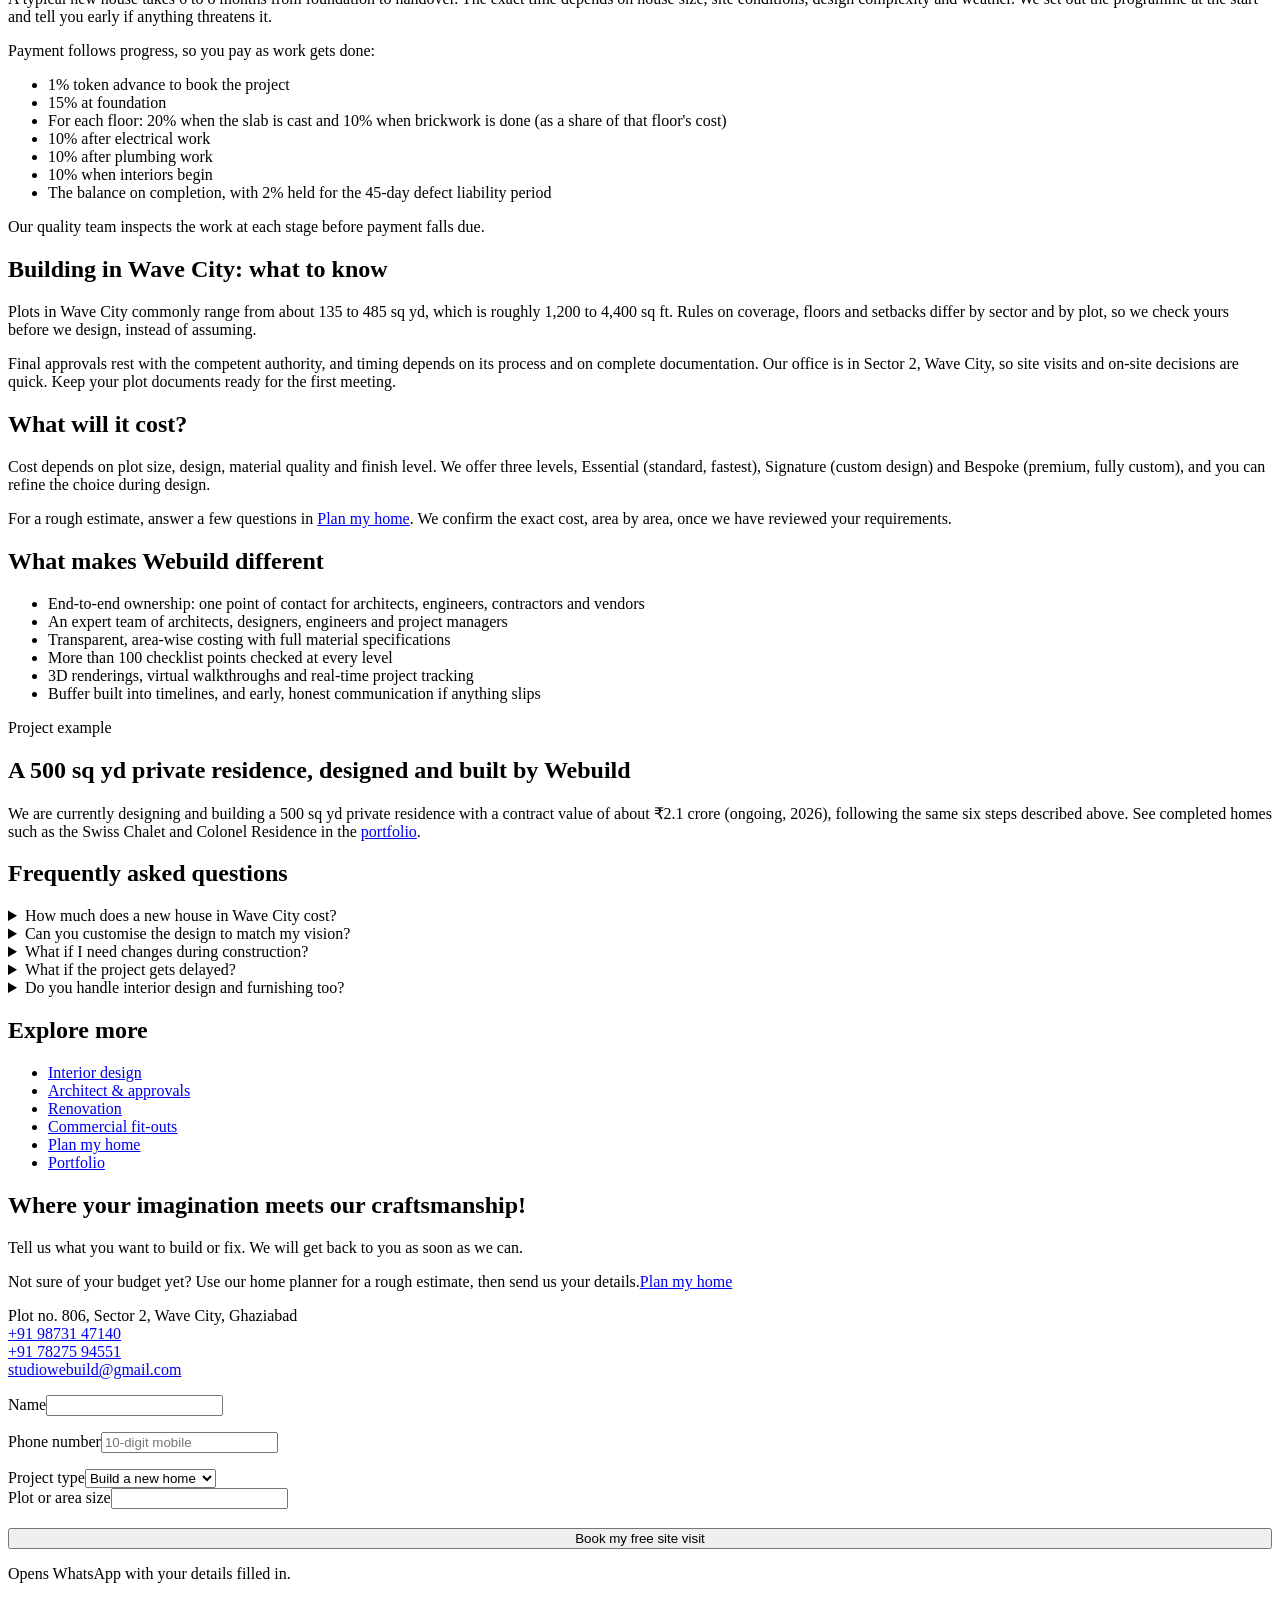
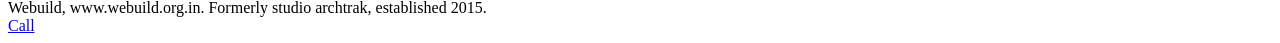
==== commit 443e62e0: "Add files via upload" ====
--- a/house-construction-wave-city.html
+++ b/house-construction-wave-city.html
@@ -1,654 +1,75 @@
 <!DOCTYPE html>
 <html lang="en">
 <head>
-    <meta charset="UTF-8">
-    <meta name="viewport" content="width=device-width, initial-scale=1.0">
-    <meta name="description" content="Expert house construction in Wave City, Ghaziabad. Turnkey service with transparent costs, 6-8 month timeline, 100+ quality checks. Free site visit.">
-    <meta name="keywords" content="house construction Wave City, home builder Ghaziabad, construction contractor Wave City">
-    <meta name="robots" content="index, follow">
-    <meta name="theme-color" content="#F9BC00">
-    <link rel="canonical" href="https://www.webuild.org.in/house-construction-wave-city/">
-    <meta property="og:title" content="House Construction in Wave City, Ghaziabad | Webuild">
-    <meta property="og:description" content="Build your dream home in Wave City with Webuild. Transparent costing, on-time delivery, 100+ quality checkpoints.">
-    <meta property="og:type" content="website">
-    <title>House Construction in Wave City, Ghaziabad | Webuild</title>
-    
-    <!-- Schema Markup for SEO -->
-    <script type="application/ld+json">
-    {
-      "@context": "https://schema.org",
-      "@type": "LocalBusiness",
-      "name": "Webuild - House Construction",
-      "image": "https://www.webuild.org.in/logo.png",
-      "description": "Expert house construction services in Wave City, Ghaziabad with transparent costing and quality assurance.",
-      "address": {
-        "@type": "PostalAddress",
-        "streetAddress": "Plot 806, Sector 2",
-        "addressLocality": "Wave City",
-        "addressRegion": "Ghaziabad",
-        "postalCode": "201014",
-        "addressCountry": "IN"
-      },
-      "telephone": "+919873147140",
-      "url": "https://www.webuild.org.in/house-construction-wave-city/",
-      "areaServed": {
-        "@type": "City",
-        "name": "Wave City, Ghaziabad"
-      },
-      "priceRange": "₹30 Lakh - ₹60 Lakh"
-    }
-    </script>
-    
-    <style>
-        * {
-            margin: 0;
-            padding: 0;
-            box-sizing: border-box;
-        }
-        
-        body {
-            font-family: 'Segoe UI', Tahoma, Geneva, Verdana, sans-serif;
-            line-height: 1.6;
-            color: #333;
-        }
-        
-        .container {
-            max-width: 1000px;
-            margin: 0 auto;
-            padding: 0 20px;
-        }
-        
-        /* Header/Navigation */
-        header {
-            background: #fff;
-            border-bottom: 2px solid #f0f0f0;
-            padding: 12px 0;
-            position: sticky;
-            top: 0;
-            z-index: 100;
-            box-shadow: 0 2px 4px rgba(0,0,0,0.05);
-        }
-        
-        nav {
-            display: flex;
-            gap: 32px;
-            align-items: center;
-        }
-        
-        nav a {
-            color: #666;
-            text-decoration: none;
-            font-size: 14px;
-            font-weight: 500;
-            transition: color 0.3s ease;
-        }
-        
-        nav a:hover {
-            color: #F9BC00;
-        }
-        
-        /* Hero Section */
-        .hero {
-            padding: 60px 0;
-            background: linear-gradient(135deg, #f5f5f5 0%, #fff 100%);
-        }
-        
-        .hero h1 {
-            font-size: 48px;
-            color: #1a1a1a;
-            margin-bottom: 20px;
-            line-height: 1.2;
-        }
-        
-        .hero-subtitle {
-            font-size: 28px;
-            color: #F9BC00;
-            margin-bottom: 20px;
-            font-weight: 300;
-        }
-        
-        .hero p {
-            font-size: 18px;
-            color: #555;
-            margin-bottom: 15px;
-            line-height: 1.8;
-        }
-        
-        /* Main Content */
-        section {
-            padding: 60px 0;
-            border-bottom: 1px solid #eee;
-        }
-        
-        h2 {
-            font-size: 36px;
-            color: #1a1a1a;
-            margin-bottom: 30px;
-            position: relative;
-            padding-bottom: 15px;
-        }
-        
-        h2::after {
-            content: '';
-            position: absolute;
-            bottom: 0;
-            left: 0;
-            width: 60px;
-            height: 3px;
-            background: #F9BC00;
-        }
-        
-        h3 {
-            font-size: 24px;
-            color: #1a1a1a;
-            margin-top: 30px;
-            margin-bottom: 15px;
-        }
-        
-        p {
-            margin-bottom: 15px;
-            color: #555;
-            line-height: 1.8;
-        }
-        
-        /* Lists */
-        ul {
-            margin-left: 20px;
-            margin-bottom: 20px;
-        }
-        
-        li {
-            margin-bottom: 12px;
-            color: #555;
-            line-height: 1.8;
-        }
-        
-        /* Payment Schedule Table */
-        .payment-table {
-            width: 100%;
-            background: #f9f9f9;
-            border: 1px solid #ddd;
-            border-radius: 8px;
-            padding: 20px;
-            margin: 30px 0;
-        }
-        
-        .payment-item {
-            padding: 12px 0;
-            border-bottom: 1px solid #ddd;
-        }
-        
-        .payment-item:last-child {
-            border-bottom: none;
-        }
-        
-        .payment-item strong {
-            color: #F9BC00;
-        }
-        
-        /* FAQ Section */
-        .faq-item {
-            margin-bottom: 30px;
-            padding-bottom: 20px;
-            border-bottom: 1px solid #eee;
-        }
-        
-        .faq-item:last-child {
-            border-bottom: none;
-        }
-        
-        .faq-question {
-            font-size: 18px;
-            font-weight: 600;
-            color: #1a1a1a;
-            margin-bottom: 12px;
-            cursor: pointer;
-            position: relative;
-            padding-left: 25px;
-        }
-        
-        .faq-question::before {
-            content: '▼';
-            position: absolute;
-            left: 0;
-            color: #F9BC00;
-            font-size: 12px;
-        }
-        
-        .faq-answer {
-            color: #555;
-            line-height: 1.8;
-        }
-        
-        /* CTA Section */
-        .cta-section {
-            background: #f9f9f9;
-            padding: 60px 0;
-            text-align: center;
-        }
-        
-        .cta-buttons {
-            display: flex;
-            gap: 20px;
-            justify-content: center;
-            margin: 40px 0;
-            flex-wrap: wrap;
-        }
-        
-        .btn {
-            padding: 14px 30px;
-            border: none;
-            border-radius: 6px;
-            font-size: 16px;
-            cursor: pointer;
-            text-decoration: none;
-            transition: all 0.3s ease;
-            display: inline-block;
-        }
-        
-        .btn-primary {
-            background: #F9BC00;
-            color: #1a1a1a;
-            font-weight: 600;
-        }
-        
-        .btn-primary:hover {
-            background: #f0ae00;
-            transform: translateY(-2px);
-            box-shadow: 0 4px 12px rgba(249, 188, 0, 0.3);
-        }
-        
-        .btn-secondary {
-            background: #25D366;
-            color: white;
-            font-weight: 600;
-        }
-        
-        .btn-secondary:hover {
-            background: #1fA753;
-            transform: translateY(-2px);
-        }
-        
-        /* Contact Form */
-        .contact-form {
-            max-width: 600px;
-            margin: 40px auto;
-            background: white;
-            padding: 30px;
-            border-radius: 8px;
-            border: 1px solid #eee;
-        }
-        
-        .form-group {
-            margin-bottom: 20px;
-        }
-        
-        label {
-            display: block;
-            margin-bottom: 8px;
-            font-weight: 600;
-            color: #1a1a1a;
-        }
-        
-        input, select, textarea {
-            width: 100%;
-            padding: 12px;
-            border: 1px solid #ddd;
-            border-radius: 6px;
-            font-family: inherit;
-            font-size: 14px;
-        }
-        
-        input:focus, select:focus, textarea:focus {
-            outline: none;
-            border-color: #F9BC00;
-            box-shadow: 0 0 0 3px rgba(249, 188, 0, 0.1);
-        }
-        
-        textarea {
-            resize: vertical;
-            min-height: 120px;
-        }
-        
-        /* Footer */
-        footer {
-            background: #1a1a1a;
-            color: #ccc;
-            padding: 40px 0;
-            margin-top: 60px;
-        }
-        
-        footer a {
-            color: #F9BC00;
-            text-decoration: none;
-        }
-        
-        footer a:hover {
-            text-decoration: underline;
-        }
-        
-        .footer-content {
-            display: grid;
-            grid-template-columns: repeat(auto-fit, minmax(250px, 1fr));
-            gap: 40px;
-            margin-bottom: 40px;
-        }
-        
-        .footer-section h4 {
-            color: #fff;
-            margin-bottom: 15px;
-        }
-        
-        .footer-bottom {
-            border-top: 1px solid #333;
-            padding-top: 20px;
-            text-align: center;
-        }
-        
-        /* Responsive */
-        @media (max-width: 768px) {
-            .hero h1 {
-                font-size: 32px;
-            }
-            
-            .hero-subtitle {
-                font-size: 20px;
-            }
-            
-            h2 {
-                font-size: 28px;
-            }
-            
-            h3 {
-                font-size: 20px;
-            }
-            
-            .cta-buttons {
-                flex-direction: column;
-            }
-            
-            .btn {
-                width: 100%;
-            }
-        }
-    </style>
+<script async src="https://www.googletagmanager.com/gtag/js?id=G-YB61EN7J5C"></script>
+<script>window.dataLayer=window.dataLayer||[];function gtag(){dataLayer.push(arguments)}gtag('js',new Date());gtag('config','G-YB61EN7J5C');</script>
+<meta charset="utf-8"><meta name="viewport" content="width=device-width, initial-scale=1, viewport-fit=cover">
+<title>House Construction in Wave City, Ghaziabad | Webuild</title>
+<meta name="description" content="Expert house construction in Wave City, Ghaziabad. Turnkey service with transparent costs, 6-8 month timeline, 100+ quality checks. Free site visit.">
+<link rel="canonical" href="https://www.webuild.org.in/house-construction-wave-city.html"><link rel="icon" href="data:image/svg+xml,%3Csvg xmlns='http://www.w3.org/2000/svg' viewBox='0 0 64 64'%3E%3Crect width='64' height='64' fill='%23F9BC00'/%3E%3Ctext x='32' y='47' font-size='42' font-weight='700' text-anchor='middle' font-family='Arial' fill='%23111'%3EW%3C/text%3E%3C/svg%3E">
+<meta property="og:type" content="website"><meta property="og:title" content="House Construction in Wave City, Ghaziabad | Webuild"><meta property="og:description" content="Expert house construction in Wave City, Ghaziabad. Turnkey service with transparent costs, 6-8 month timeline, 100+ quality checks. Free site visit."><meta property="og:url" content="https://www.webuild.org.in/house-construction-wave-city.html"><meta property="og:locale" content="en_IN"><meta name="twitter:card" content="summary"><meta name="theme-color" content="#F9BC00">
+<script type="application/ld+json">{"@context": "https://schema.org", "@type": "Service", "name": "House Construction in Wave City, Ghaziabad", "serviceType": "House construction", "url": "https://www.webuild.org.in/house-construction-wave-city.html", "description": "Expert house construction in Wave City, Ghaziabad. Turnkey service with transparent costs, 6-8 month timeline, 100+ quality checks. Free site visit.", "provider": {"@type": "GeneralContractor", "name": "Webuild", "url": "https://www.webuild.org.in", "telephone": "+919873147140"}, "areaServed": [{"@type": "Place", "name": "Wave City, Ghaziabad"}, {"@type": "City", "name": "Ghaziabad"}]}</script>
+<script type="application/ld+json">{"@context": "https://schema.org", "@type": "BreadcrumbList", "itemListElement": [{"@type": "ListItem", "position": 1, "name": "Home", "item": "https://www.webuild.org.in/"}, {"@type": "ListItem", "position": 2, "name": "Services", "item": "https://www.webuild.org.in/#services"}, {"@type": "ListItem", "position": 3, "name": "House Construction in Wave City, Ghaziabad", "item": "https://www.webuild.org.in/house-construction-wave-city.html"}]}</script>
+<link href="https://fonts.googleapis.com/css2?family=Bricolage+Grotesque:opsz,wght@12..96,600;12..96,700&family=DM+Sans:wght@400;500;700&family=Hind:wght@400;600;700&display=swap" rel="stylesheet">
+<link rel="stylesheet" href="/assets/service.css">
 </head>
-<body>
-    <!-- Header -->
-    <header>
-        <div class="container" style="display: flex; justify-content: space-between; align-items: center; padding: 15px 0;">
-            <a href="/" style="display: flex; align-items: center; text-decoration: none;">
-                <img src="/images/webuild-logo.webp" alt="Webuild Logo" style="height: 80px; width: auto; margin-right: 12px;">
-            </a>
-            <nav>
-                <a href="/">Home</a>
-                <a href="house-construction-wave-city.html" style="color: #F9BC00; font-weight: 600;">House Construction</a>
-                <a href="interior-design-wave-city.html">Interior Design</a>
-                <a href="/#portfolio">Portfolio</a>
-                <a href="#contact">Contact</a>
-            </nav>
-        </div>
-    </header>
-
-    <!-- Hero Section -->
-    <section class="hero">
-        <div class="container">
-            <h1>House Construction in Wave City, Ghaziabad</h1>
-            <p class="hero-subtitle">Build Your Dream Home—On Budget, On Time</p>
-            <p>Building a new home is one of life's biggest investments. You deserve a partner who handles the complexity so you don't have to—someone who manages architects, contractors, approvals, and quality all under one roof. That's Webuild.</p>
-            <p>For over a decade, we've built homes across Wave City, Ghaziabad, and beyond. We combine transparent cost management, a proven 6-step process, and over 100 quality checkpoints to deliver homes on time and within budget. Every rupee is accounted for. Every detail is checked. Every client gets a home they're proud of.</p>
-        </div>
-    </section>
-
-    <!-- The Process -->
-    <section>
-        <div class="container">
-            <h2>Our 6-Step House Construction Process</h2>
-            <p>We've refined our approach over hundreds of projects. Here's exactly how we turn your vision into a finished home:</p>
-            
-            <h3>Step 1: Client Meeting & Site Assessment</h3>
-            <p>We start with you. We understand your vision, budget, timeline, and unique needs. Our team visits your plot, assesses soil conditions, understands local Wave City regulations, and answers all your questions. This is where trust begins.</p>
-            
-            <h3>Step 2: Onboarding & Formal Agreement</h3>
-            <p>You'll receive a detailed agreement with transparent area-wise costing, complete material specifications, and a milestone-based payment schedule. No hidden costs. No surprises.</p>
-            
-            <h3>Step 3: Architectural Design & Authority Approvals</h3>
-            <p>Our architects create detailed architectural and structural drawings, 3D renderings, and BOQ (Bill of Quantities). We handle all interactions with Wave City authorities for plot approval, building permits, and compliance checks. You review via VR walkthroughs before we break ground.</p>
-            
-            <h3>Step 4: Project Execution & On-Site Management</h3>
-            <p>Our site team takes over. We manage foundation work, structural construction, MEP (Mechanical, Electrical, Plumbing) installation, and all trades. You track progress in real-time through our project management portal. At each milestone (foundation, slab, brickwork, electrical, plumbing), our team conducts extensive quality checks before you release payment.</p>
-            
-            <h3>Step 5: Interior Finishing & Furnishing</h3>
-            <p>Once the shell is complete, we coordinate final finishes: flooring, wall finishes, false ceilings, doors, windows, and built-in storage. If you want furniture or decor, our interior design team can source and install it all. Your home becomes exactly as you imagined.</p>
-            
-            <h3>Step 6: Site Completion & Handover</h3>
-            <p>We conduct a final walkthrough with you, address any last-minute questions, provide documentation, and hand you the keys. We stand behind our work with a 45-day defect liability period. If any issue surfaces, we fix it.</p>
-        </div>
-    </section>
-
-    <!-- Timeline & Payment -->
-    <section>
-        <div class="container">
-            <h2>Timeline & Payment Schedule</h2>
-            
-            <h3>Construction Timeline</h3>
-            <p>For a typical new house in Wave City: <strong>6–8 months from foundation to handover.</strong> The exact timeline depends on house size, soil conditions, complexity of design, and weather. We communicate deadlines upfront and manage risks proactively.</p>
-            
-            <h3>How You Pay</h3>
-            <p>Payment is tied to progress, so you only pay as work gets done:</p>
-            
-            <div class="payment-table">
-                <div class="payment-item">• <strong>1%</strong> token advance upfront to book the project</div>
-                <div class="payment-item">• <strong>15%</strong> at foundation stage</div>
-                <div class="payment-item">• <strong>20%</strong> when each floor's slab is cast</div>
-                <div class="payment-item">• <strong>10%</strong> when each floor's brickwork is complete</div>
-                <div class="payment-item">• <strong>10%</strong> after electrical work</div>
-                <div class="payment-item">• <strong>10%</strong> after plumbing work</div>
-                <div class="payment-item">• <strong>10%</strong> when interiors begin</div>
-                <div class="payment-item">• <strong>Balance + final 2%</strong> (held for 45-day defect liability) on completion</div>
-            </div>
-            
-            <p>At each payment stage, our quality team inspects the work. You have the right to approve (or request rectification) before releasing funds. Transparency built in.</p>
-        </div>
-    </section>
-
-    <!-- Wave City Context -->
-    <section>
-        <div class="container">
-            <h2>Building in Wave City, Ghaziabad: What You Need to Know</h2>
-            <p>Wave City is a well-planned township in Ghaziabad with established infrastructure. Here's what to expect for house construction:</p>
-            
-            <ul>
-                <li><strong>Plot Sizes:</strong> Residential plots typically range from 250 sq. ft. to 2,000+ sq. ft.</li>
-                <li><strong>Building Coverage:</strong> Usually 40–50% of plot area is allowed for construction.</li>
-                <li><strong>Floor Height Limits:</strong> Most residential zones allow G+2 or G+3 depending on sector rules.</li>
-                <li><strong>Approval Process:</strong> Wave City has a streamlined approval system. Most projects get authority clearance within 2–4 weeks with proper documentation.</li>
-                <li><strong>Infrastructure:</strong> Paved roads, municipal water supply, reliable electricity, and good drainage already in place.</li>
-                <li><strong>Community:</strong> Established schools, healthcare, shopping, parks—mature residential area with growing commercial activity.</li>
-            </ul>
-            
-            <p>Our team navigates Wave City's regulations and liaison process every month. We know the authorities, understand the requirements, and expedite approvals so your project starts on time.</p>
-        </div>
-    </section>
-
-    <!-- What Sets Us Apart -->
-    <section>
-        <div class="container">
-            <h2>What Makes Webuild Different</h2>
-            
-            <h3>End-to-End Ownership</h3>
-            <p>You have one point of contact. We manage architects, engineers, contractors, and vendors. No coordination headaches.</p>
-            
-            <h3>Expert Team</h3>
-            <p>Our core team includes architects, structural engineers, and construction managers with 10+ years in residential and commercial projects across NCR.</p>
-            
-            <h3>Transparent Costing</h3>
-            <p>You get area-wise cost breakdowns with full material specifications. Every rupee is traceable.</p>
-            
-            <h3>100+ Quality Checkpoints</h3>
-            <p>From foundation to handover, every stage is inspected against our detailed checklist. No cutting corners.</p>
-            
-            <h3>Tech-Enabled</h3>
-            <p>You get 3D renderings, VR walkthroughs, and real-time progress tracking via our portal.</p>
-            
-            <h3>On-Time Delivery</h3>
-            <p>We build buffer into timelines and manage risks proactively. Delays are rare—and if they happen, we communicate transparently.</p>
-        </div>
-    </section>
-
-    <!-- FAQ -->
-    <section>
-        <div class="container">
-            <h2>Frequently Asked Questions</h2>
-            
-            <div class="faq-item">
-                <div class="faq-question">Q: How much does a new house in Wave City cost?</div>
-                <div class="faq-answer">A: It depends on plot size, house design, material quality, and finishes. A typical 1,000 sq. ft. home (plot size ~2,500 sq. ft.) ranges from ₹30–60 lakh depending on your choices. Use our home planner for a rough estimate based on your plot and preferences. We'll give you exact costs once we review your requirements.</div>
-            </div>
-            
-            <div class="faq-item">
-                <div class="faq-question">Q: Can you customize the design to match my vision?</div>
-                <div class="faq-answer">A: Absolutely. We start with your ideas and create a custom design that fits your plot, lifestyle, and budget. Our architects will present 3D renderings and VR walkthroughs so you can visualize every room before construction begins.</div>
-            </div>
-            
-            <div class="faq-item">
-                <div class="faq-question">Q: What if I need changes during construction?</div>
-                <div class="faq-answer">A: Minor changes can usually be accommodated without major delays. Larger changes may affect timeline and cost. We'll evaluate the impact and discuss options. Any approved changes are documented in writing.</div>
-            </div>
-            
-            <div class="faq-item">
-                <div class="faq-question">Q: What if the project gets delayed?</div>
-                <div class="faq-answer">A: We build contingency time into our schedule for weather and unforeseen issues. Delays are rare, but if they happen, we inform you immediately with the reason and revised date. We're committed to transparency and timely completion.</div>
-            </div>
-            
-            <div class="faq-item">
-                <div class="faq-question">Q: Do you handle interior design and furnishing too?</div>
-                <div class="faq-answer">A: Yes. We offer full interior design services, material sourcing, and installation. Whether you want us to handle everything or just specific rooms, we can customize our scope to your needs. Interiors can proceed simultaneously with construction finishing. <a href="interior-design-wave-city.html">Learn more about our interior design services</a>.</div>
-            </div>
-        </div>
-    </section>
-
-    <!-- Portfolio -->
-    <section>
-        <div class="container">
-            <h2>See Our Wave City Work</h2>
-            <p>Browse our portfolio to see completed house construction projects in Wave City and across NCR. Each project showcases our commitment to quality, timeline, and transparent delivery.</p>
-            <div style="text-align: center; margin-top: 30px;">
-                <a href="/#portfolio" class="btn btn-primary">View Our Portfolio</a>
-            </div>
-        </div>
-    </section>
-
-    <!-- CTA Section -->
-    <section class="cta-section" id="contact">
-        <div class="container">
-            <h2>Ready to Build?</h2>
-            <p style="font-size: 18px; margin-bottom: 30px;">Get a free site visit and a detailed cost estimate. Tell us about your plot and vision—we'll show you the path to your dream home.</p>
-            
-            <div class="cta-buttons">
-                <a href="https://wa.me/919873147140?text=Hi%20Webuild%2C%20I%20am%20interested%20in%20house%20construction%20in%20Wave%20City" class="btn btn-secondary" target="_blank" rel="noopener noreferrer">💬 Chat on WhatsApp</a>
-                <button class="btn btn-primary" onclick="document.getElementById('contact-form').scrollIntoView({behavior: 'smooth'})">Get Quote</button>
-            </div>
-            
-            <div class="contact-form" id="contact-form">
-                <h3 style="text-align: center; margin-bottom: 30px;">Contact Us</h3>
-                <form id="construction-form">
-                    <div class="form-group">
-                        <label for="name">Name *</label>
-                        <input type="text" id="name" name="name" required>
-                    </div>
-                    
-                    <div class="form-group">
-                        <label for="phone">Phone *</label>
-                        <input type="tel" id="phone" name="phone" required>
-                    </div>
-                    
-                    <div class="form-group">
-                        <label for="email">Email</label>
-                        <input type="email" id="email" name="email">
-                    </div>
-                    
-                    <div class="form-group">
-                        <label for="plot-size">Plot Size (sq. ft.) *</label>
-                        <input type="text" id="plot-size" name="plot_size" placeholder="e.g., 2500" required>
-                    </div>
-                    
-                    <div class="form-group">
-                        <label for="project-type">Project Type *</label>
-                        <select id="project-type" name="project_type" required>
-                            <option value="">Select an option</option>
-                            <option value="new-construction">New Home Construction</option>
-                            <option value="renovation">Renovation</option>
-                            <option value="consultation">Consultation Only</option>
-                        </select>
-                    </div>
-                    
-                    <div class="form-group">
-                        <label for="message">Tell us about your project</label>
-                        <textarea id="message" name="message" placeholder="Your vision, budget, timeline..."></textarea>
-                    </div>
-                    
-                    <button type="submit" class="btn btn-primary" style="width: 100%; cursor: pointer;">Send Request</button>
-                </form>
-            </div>
-        </div>
-    </section>
-
-    <!-- Footer -->
-    <footer>
-        <div class="container">
-            <div class="footer-content">
-                <div class="footer-section">
-                    <h4>Webuild</h4>
-                    <p>Expert house construction and interior design in Wave City, Ghaziabad, and NCR.</p>
-                </div>
-                <div class="footer-section">
-                    <h4>Services</h4>
-                    <p><a href="house-construction-wave-city.html">House Construction</a></p>
-                    <p><a href="interior-design-wave-city.html">Interior Design</a></p>
-                    <p><a href="/portfolio">Portfolio</a></p>
-                </div>
-                <div class="footer-section">
-                    <h4>Contact</h4>
-                    <p>📍 Plot 806, Sector 2, Wave City, Ghaziabad</p>
-                    <p>📞 +91 98731 47140</p>
-                    <p>📞 +91 78275 94551</p>
-                    <p>✉️ <a href="mailto:studiowebuild@gmail.com">studiowebuild@gmail.com</a></p>
-                </div>
-            </div>
-            <div class="footer-bottom">
-                <p>&copy; 2024 Webuild. All rights reserved.</p>
-            </div>
-        </div>
-    </footer>
-
-    <script>
-        // FAQ Toggle
-        document.querySelectorAll('.faq-question').forEach(question => {
-            question.addEventListener('click', function() {
-                const answer = this.nextElementSibling;
-                answer.style.display = answer.style.display === 'none' ? 'block' : 'none';
-            });
-        });
-        
-        // Form Submission
-        document.getElementById('construction-form').addEventListener('submit', function(e) {
-            e.preventDefault();
-            const name = document.getElementById('name').value;
-            const phone = document.getElementById('phone').value;
-            const email = document.getElementById('email').value;
-            const plotSize = document.getElementById('plot-size').value;
-            const projectType = document.getElementById('project-type').value;
-            const message = document.getElementById('message').value;
-            
-            // Send to WhatsApp
-            const waMessage = `Hello Webuild! I'm interested in house construction.\nName: ${name}\nPhone: ${phone}\nEmail: ${email}\nPlot Size: ${plotSize} sq. ft.\nProject: ${projectType}\nMessage: ${message}`;
-            const waURL = `https://wa.me/919873147140?text=${encodeURIComponent(waMessage)}`;
-            window.open(waURL, '_blank');
-            
-            // Reset form
-            this.reset();
-        });
-    </script>
-</body>
-</html>
+<body class="pg">
+<a class="skip sr" href="#main">Skip to content</a>
+<header><div class="w bar">
+  <a class="logo" href="/" aria-label="Webuild home"><img src="/assets/webuild-logo.png" alt="Webuild" width="134" height="56"></a>
+  <button class="mb" id="mb" aria-expanded="false" aria-controls="nav" aria-label="Menu">&#9776;</button>
+  <nav id="nav" aria-label="Main"><ul>
+    <li><a href="/">Home</a></li><li><a href="/#about">About Us</a></li><li><a href="/#services" aria-current="page">Services</a></li><li><a href="/#portfolio">Portfolio</a></li>
+    <li><a href="/#planner">Plan my home</a></li><li><a class="btn" href="#contact">Get free quote</a></li></ul></nav>
+</div></header>
+<main id="main">
+<section class="hero" id="top">
+  <svg class="deco bl" viewBox="0 0 260 190" aria-hidden="true"><polygon points="0,190 0,10 90,190" fill="#F9BC00"/><polygon points="40,190 260,190 0,70" fill="#FF9A1A"/></svg>
+  <svg class="deco br" viewBox="0 0 260 190" aria-hidden="true"><polygon points="0,190 0,10 90,190" fill="#F9BC00"/><polygon points="40,190 260,190 0,70" fill="#FF9A1A"/></svg>
+  <div class="w">
+    <nav class="crumb" aria-label="Breadcrumb"><ol><li><a href="/">Home</a></li><li><a href="/#services">Services</a></li><li aria-current="page">House Construction in Wave City, Ghaziabad</li></ol></nav>
+    <h1>House Construction <span class="o">in Wave City, Ghaziabad</span></h1>
+    <p>Building a new home is one of life's biggest investments. You deserve a partner who manages architects, contractors, approvals and quality under one roof. That's Webuild.</p>
+    <div class="cta"><a class="btn" href="#contact">Get my free quote</a><a class="btn alt" href="https://wa.me/919873147140" rel="noopener">Chat on WhatsApp</a></div>
+    <div class="plan">Want a rough estimate first? <a href="/#planner">Plan your home &rarr;</a></div>
+  </div>
+</section>
+<section class="s"><div class="w"><h2>Build your dream home, on budget and on time</h2><span class="rule"></span><p>For over a decade we have built homes in Wave City, Ghaziabad and beyond. We combine transparent cost management, a proven six-step process and more than 100 quality checkpoints, so that your home is delivered on time and within budget.</p><p>Every rupee is accounted for and every detail is checked. You deal with one team instead of coordinating separate designers, contractors and vendors.</p></div></section>
+<section class="s b"><div class="w"><h2>Our 6-step house construction process</h2><span class="rule"></span><ol class="flow"><li><span class="n">1</span><h3>Client meeting and site assessment</h3><p>We understand your vision, budget and timeline, visit your plot, review site conditions and answer your questions.</p></li><li><span class="n">2</span><h3>Onboarding and formal agreement</h3><p>You receive a detailed agreement with area-wise costing, complete material specifications and a milestone-based payment schedule. No hidden costs.</p></li><li><span class="n">3</span><h3>Architectural design and authority approvals</h3><p>Architectural and structural drawings, 3D renderings and a BOQ. We support plot and building approvals as agreed in writing, and you walk through the design virtually before we break ground.</p></li><li><span class="n">4</span><h3>Project execution and management</h3><p>Our site team runs foundation, structure, MEP and all trades. You can track progress with our project management tools, and our quality team inspects the work at each payment stage.</p></li><li><span class="n">5</span><h3>Interior finishing and furnishing</h3><p>Flooring, wall finishes, false ceilings, doors, windows and storage. Our <a href="/interior-design-wave-city.html">interior design team</a> can also source and install furniture and decor.</p></li><li><span class="n">6</span><h3>Site completion and handover</h3><p>A final walkthrough, documentation and keys. We stand behind our work with a 45-day defect liability period.</p></li></ol></div></section>
+<section class="s"><div class="w"><h2>Timeline and payment schedule</h2><span class="rule"></span><p>A typical new house takes 6 to 8 months from foundation to handover. The exact time depends on house size, site conditions, design complexity and weather. We set out the programme at the start and tell you early if anything threatens it.</p><p>Payment follows progress, so you pay as work gets done:</p><ul class="tick"><li>1% token advance to book the project</li><li>15% at foundation</li><li>For each floor: 20% when the slab is cast and 10% when brickwork is done (as a share of that floor's cost)</li><li>10% after electrical work</li><li>10% after plumbing work</li><li>10% when interiors begin</li><li>The balance on completion, with 2% held for the 45-day defect liability period</li></ul><p>Our quality team inspects the work at each stage before payment falls due.</p></div></section>
+<section class="s b"><div class="w"><h2>Building in Wave City: what to know</h2><span class="rule"></span><p>Plots in Wave City commonly range from about 135 to 485 sq yd, which is roughly 1,200 to 4,400 sq ft. Rules on coverage, floors and setbacks differ by sector and by plot, so we check yours before we design, instead of assuming.</p><p>Final approvals rest with the competent authority, and timing depends on its process and on complete documentation. Our office is in Sector 2, Wave City, so site visits and on-site decisions are quick. Keep your plot documents ready for the first meeting.</p></div></section>
+<section class="s"><div class="w"><h2>What will it cost?</h2><span class="rule"></span><p>Cost depends on plot size, design, material quality and finish level. We offer three levels, Essential (standard, fastest), Signature (custom design) and Bespoke (premium, fully custom), and you can refine the choice during design.</p><p>For a rough estimate, answer a few questions in <a href="/#planner">Plan my home</a>. We confirm the exact cost, area by area, once we have reviewed your requirements.</p></div></section>
+<section class="s b"><div class="w"><h2>What makes Webuild different</h2><span class="rule"></span><ul class="tick"><li>End-to-end ownership: one point of contact for architects, engineers, contractors and vendors</li><li>An expert team of architects, designers, engineers and project managers</li><li>Transparent, area-wise costing with full material specifications</li><li>More than 100 checklist points checked at every level</li><li>3D renderings, virtual walkthroughs and real-time project tracking</li><li>Buffer built into timelines, and early, honest communication if anything slips</li></ul></div></section>
+<section class="s"><div class="w"><div class="pj"><span class="yr">Project example</span><h2>A 500 sq yd private residence, designed and built by Webuild</h2><p>We are currently designing and building a 500 sq yd private residence with a contract value of about ₹2.1 crore (ongoing, 2026), following the same six steps described above. See completed homes such as the Swiss Chalet and Colonel Residence in the <a href="/#portfolio">portfolio</a>.</p></div></div></section>
+<section class="s b"><div class="w faq"><div class="fh"><h2>Frequently asked questions</h2><span class="rule"></span></div><div><details><summary>How much does a new house in Wave City cost?</summary><p>It depends on plot size, design, material quality and finishes. Use <a href="/#planner">Plan my home</a> for a rough estimate. We give you exact area-wise costs once we review your requirements.</p></details><details><summary>Can you customise the design to match my vision?</summary><p>Yes. We start with your ideas and create a design that fits your plot, lifestyle and budget. You see 3D renderings and a virtual walkthrough before construction begins.</p></details><details><summary>What if I need changes during construction?</summary><p>Minor changes can usually be accommodated without major delay. Larger changes may affect timeline and cost, so we assess the impact first and document every approved change in writing.</p></details><details><summary>What if the project gets delayed?</summary><p>We plan buffer into the schedule for weather and unforeseen issues. If a delay happens, we tell you promptly, with the reason and a revised date.</p></details><details><summary>Do you handle interior design and furnishing too?</summary><p>Yes. Interiors can run alongside construction finishing. See our <a href="/interior-design-wave-city.html">interior design service</a>.</p></details></div></div></section>
+<section class="s"><div class="w"><h2>Explore more</h2><span class="rule"></span><ul class="chips"><li><a href="/interior-design-wave-city.html">Interior design</a></li><li><a href="/architect-wave-city/">Architect & approvals</a></li><li><a href="/renovation-ghaziabad/">Renovation</a></li><li><a href="/commercial-fit-out-ghaziabad/">Commercial fit-outs</a></li><li><a href="/#planner">Plan my home</a></li><li><a href="/#portfolio">Portfolio</a></li></ul></div></section>
+<section class="ct" id="contact"><div class="w two">
+  <div>
+    <h2>Where your imagination meets our craftsmanship!</h2><span class="rule"></span>
+    <p>Tell us what you want to build or fix. We will get back to you as soon as we can.</p>
+<div class="planbox"><span>Not sure of your budget yet? Use our home planner for a rough estimate, then send us your details.</span><a class="btn" href="/#planner">Plan my home</a></div>
+    <p>Plot no. 806, Sector 2, Wave City, Ghaziabad<br><a href="tel:+919873147140">+91 98731 47140</a><br><a href="tel:+917827594551">+91 78275 94551</a><br><a href="mailto:studiowebuild@gmail.com">studiowebuild@gmail.com</a></p>
+  </div>
+  <form id="lf" novalidate>
+    <div class="fd"><label for="fN" data-req>Name</label><input id="fN" autocomplete="name" aria-describedby="eN" required><p class="err" id="eN"></p></div>
+    <div class="fd"><label for="fP" data-req>Phone number</label><input id="fP" type="tel" inputmode="numeric" autocomplete="tel" placeholder="10-digit mobile" aria-describedby="eP" required><p class="err" id="eP"></p></div>
+    <div class="fd"><label for="fT">Project type</label><select id="fT"><option value="home" selected>Build a new home</option><option value="interior">Interior design</option><option value="commercial">Commercial fit-out</option><option value="renovation">Renovation</option></select></div>
+    <div class="fd"><label for="fS">Plot or area size</label><input id="fS"></div>
+    <button class="btn" type="submit" style="width:100%;margin-top:1.2rem">Book my free site visit</button>
+    <p class="fnote">Opens WhatsApp with your details filled in.</p><div id="fm" role="status"></div>
+  </form>
+</div></section>
+</main>
+<footer><div class="w">Webuild, www.webuild.org.in. Formerly studio archtrak, established 2015.</div></footer>
+<div class="mbar"><a class="btn" href="tel:+919873147140">Call</a><a class="btn alt" style="color:#fff;border-color:#fff" href="https://wa.me/919873147140">WhatsApp</a></div>
+<script>
+const mb=document.getElementById('mb'),nav=document.getElementById('nav'),hd=document.querySelector('header');
+mb.onclick=()=>mb.setAttribute('aria-expanded',nav.classList.toggle('open'));nav.onclick=e=>{if(e.target.closest('a')){nav.classList.remove('open');mb.setAttribute('aria-expanded',false)}};
+const sc=()=>{hd.classList.toggle('cp',scrollY>40);hd.classList.toggle('sc',scrollY>4);var m=document.documentElement.scrollHeight-innerHeight;hd.style.setProperty('--p',m>0?Math.min(1,scrollY/m):0)};addEventListener('scroll',sc,{passive:true});sc();
+document.getElementById('lf').onsubmit=function(e){e.preventDefault();var n=document.getElementById('fN'),p=document.getElementById('fP'),t=document.getElementById('fT'),nk=n.value.trim().length>1,pk=/^(\+?91)?[6-9]\d{9}$/.test(p.value.replace(/[\s-]/g,''));
+document.getElementById('eN').textContent=nk?'':'Enter your name.';document.getElementById('eP').textContent=pk?'':'Enter a valid 10-digit mobile number.';n.setAttribute('aria-invalid',!nk);p.setAttribute('aria-invalid',!pk);if(!nk)return n.focus();if(!pk)return p.focus();
+var m=['Hello Webuild, I would like to book a free site visit.','Name: '+n.value.trim(),'Phone: '+p.value.trim(),'Project: '+t.options[t.selectedIndex].text,document.querySelector('label[for=fS]').textContent+': '+(document.getElementById('fS').value.trim()||'not given'),'Page: '+location.pathname].join('\n');
+if(window.gtag)gtag('event','generate_lead',{form_page:location.pathname});
+var u='https://wa.me/919873147140?text='+encodeURIComponent(m);document.getElementById('fm').innerHTML='<div class="ok">Opening WhatsApp. If it did not open, <a href="'+u+'" target="_blank" rel="noopener">tap here to send</a>.</div>';window.open(u,'_blank','noopener')};
+</script>
+</body></html>
